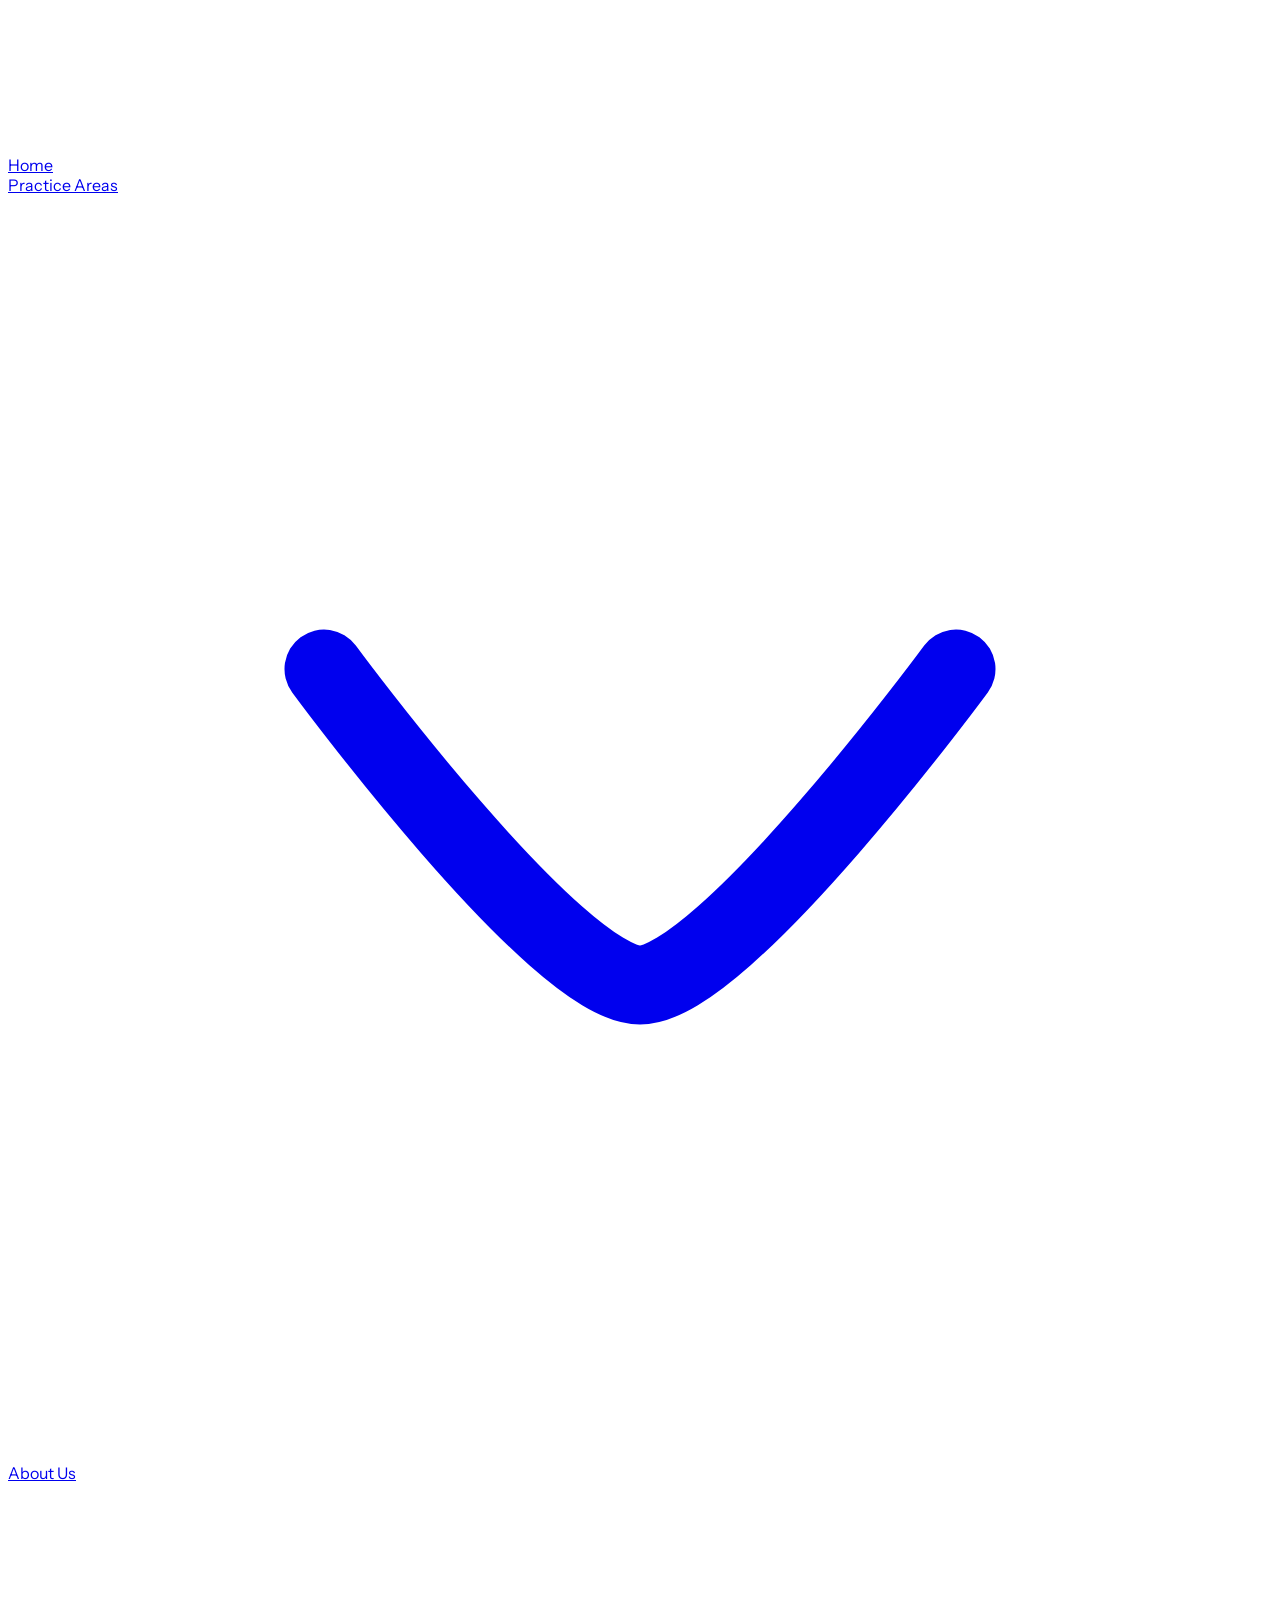
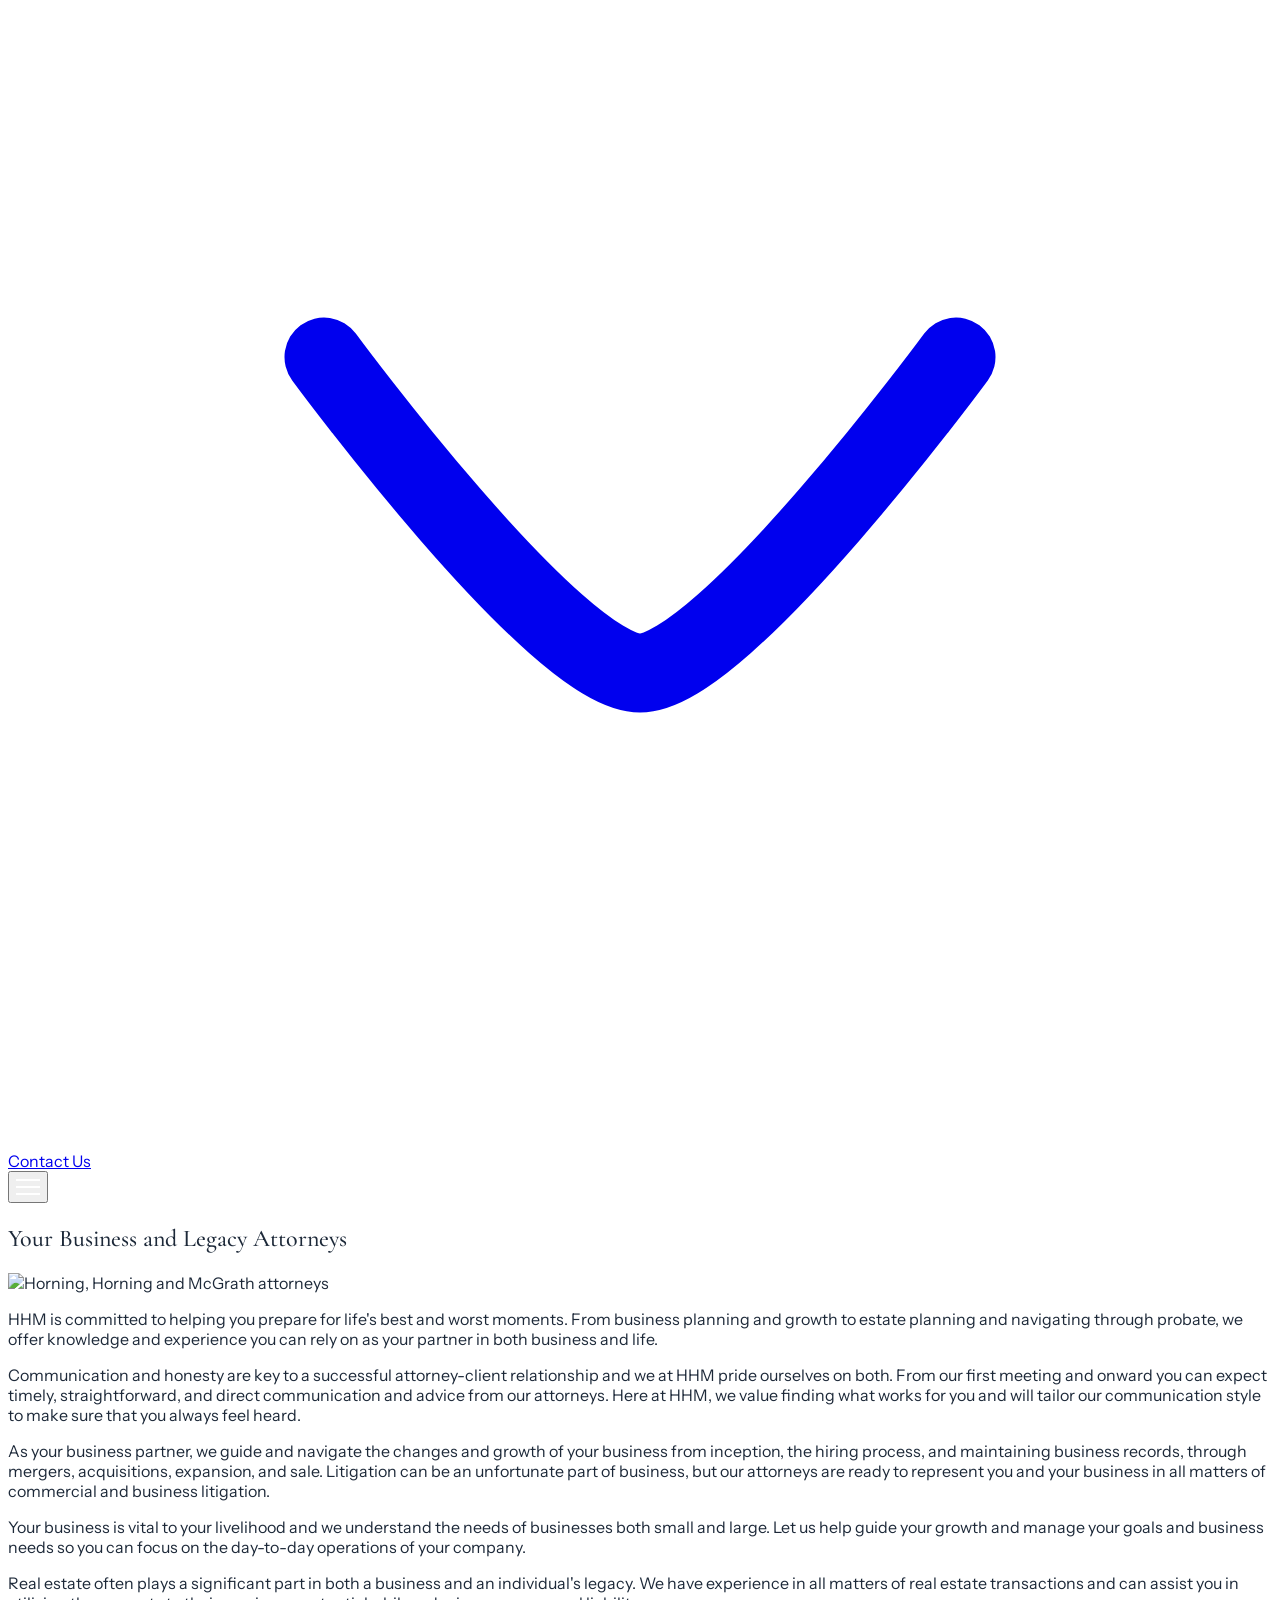
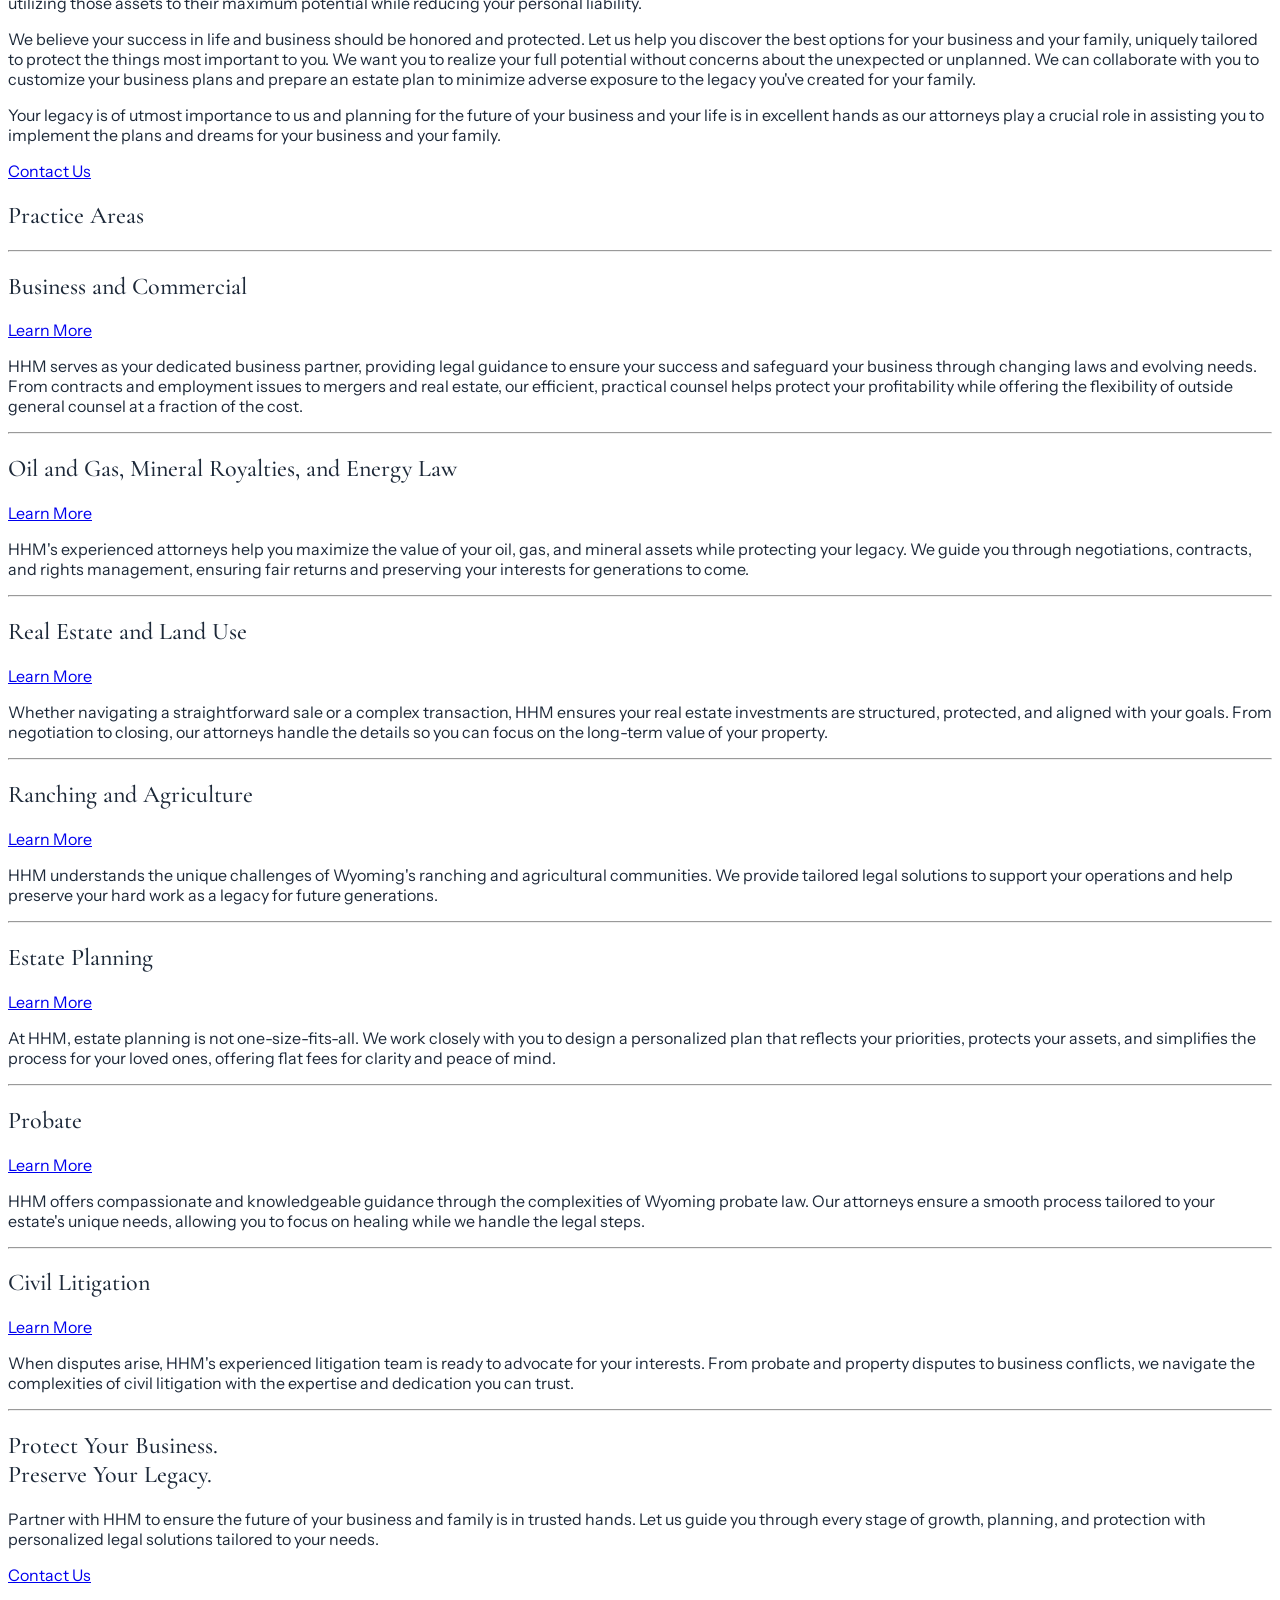
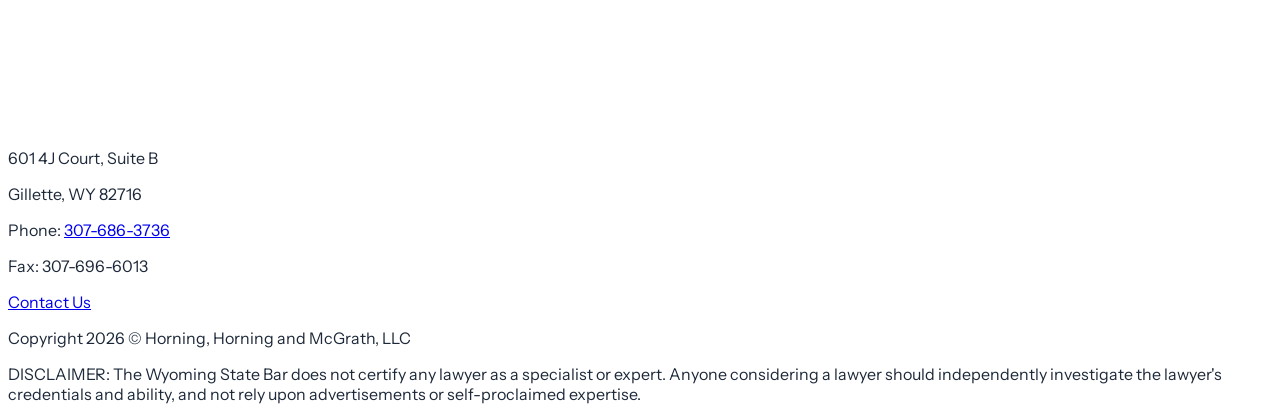
==== index.html @ ecb8a87a "Fix home hero image so full photo is visible, not cropped/zoomed Co-Authored-By: Claude Opus 4.6 (1M" ====
<!DOCTYPE html>
<html lang="en-US">
<head>
  <meta charset="UTF-8">
  <meta name="viewport" content="width=device-width, initial-scale=1">
  <title>Horning Horning and McGrath - Horning, Horning and McGrath, LLC</title>
  <meta name="description" content="Your business and legacy attorneys in Gillette, Wyoming. Business formation, estate planning, real estate, oil and gas law, probate, and civil litigation.">
  <link rel="icon" href="https://devtools.prairiegiraffe.com/api/files/sites/proj_r99yrv9s/1773341263119/assets/mmntlnxc7ll2f0.svg" sizes="32x32">
  <link rel="preconnect" href="https://fonts.googleapis.com">
  <link rel="preconnect" href="https://fonts.gstatic.com" crossorigin>
  <link rel="stylesheet" href="https://fonts.googleapis.com/css2?family=Cormorant+Garamond:wght@400;500;600;700&display=swap">
  <link rel="stylesheet" href="https://fonts.googleapis.com/css2?family=Instrument+Sans:wght@400;500;600;700&display=swap">
  <script src="https://cdn.tailwindcss.com"></script>
  <script>
    tailwind.config = {
      theme: {
        extend: {
          colors: {
            primary: '#f7f7f7',
            secondary: '#fc5778',
            accent: '#ec400d',
            dark: '#424242',
            'dark-deep': '#333333',
            'dark-medium': '#616161',
            muted: '#777f88',
            border: '#c7cace',
            'bg-light': '#f7f7f7',
            'text-dark': '#1d2939',
          },
          fontFamily: {
            heading: ['"Cormorant Garamond"', 'serif'],
            body: ['"Instrument Sans"', 'sans-serif'],
          },
        },
      },
    }
  </script>
  <style>
    body { font-family: 'Instrument Sans', sans-serif; color: #1d2939; }
    h1, h2, h3, h4, h5, h6 { font-family: 'Cormorant Garamond', serif; font-weight: 500; }
    .nav-dropdown:hover .nav-dropdown-menu { display: block; }
    .nav-dropdown-menu { display: none; }
    .mobile-menu { display: none; }
    .mobile-menu.open { display: flex; }
    .hamburger span { display: block; width: 24px; height: 2px; background: #fff; margin: 5px 0; transition: 0.3s; }
    .mobile-submenu { display: none; padding-left: 1rem; }
    .mobile-submenu.open { display: flex; flex-direction: column; }
    .mobile-toggle-btn { background: none; border: none; color: white; padding: 0 0.5rem; cursor: pointer; font-size: 1.25rem; }
  </style>
</head>

<body>
  <!-- Header -->
  <header data-devtools-partial="header" class="bg-[#404040]">
    <div class="px-6 lg:px-10 py-4 flex items-center justify-between">
      <a href="/" class="shrink-0">
        <img src="/logo-white-on-black.webp" alt="Horning, Horning and McGrath, LLC logo" class="w-[200px] h-auto" loading="eager" data-content="header-logo">
      </a>
      <nav class="hidden lg:flex items-center gap-1 text-base font-normal">
        <a href="/" class="px-3 py-2 text-white hover:text-accent transition-colors">Home</a>
        <div class="nav-dropdown relative">
          <a href="/practice-areas.html" class="px-3 py-2 text-white hover:text-accent transition-colors inline-flex items-center gap-1">
            Practice Areas
            <svg class="w-4 h-4" viewBox="0 0 24 24" fill="none" stroke="currentColor" stroke-width="1.5" stroke-linecap="round" stroke-linejoin="round"><path d="M18 9C18 9 13.5811 15 12 15C10.4188 15 6 9 6 9"/></svg>
          </a>
          <div class="nav-dropdown-menu absolute top-full left-0 bg-[#404040] border border-white/10 rounded-lg py-2 min-w-[280px] z-50 shadow-xl">
            <a href="/practice-areas.html#business-and-commercial" class="block px-4 py-2 text-sm text-white/80 hover:text-white hover:bg-white/5">Business and Commercial</a>
            <a href="/practice-areas.html#oil-gas-energy" class="block px-4 py-2 text-sm text-white/80 hover:text-white hover:bg-white/5">Oil and Gas, Mineral Royalties, and Energy Law</a>
            <a href="/practice-areas.html#real-estate" class="block px-4 py-2 text-sm text-white/80 hover:text-white hover:bg-white/5">Real Estate and Land Use</a>
            <a href="/practice-areas.html#ranching-agriculture" class="block px-4 py-2 text-sm text-white/80 hover:text-white hover:bg-white/5">Ranching and Agriculture</a>
            <a href="/practice-areas.html#estate-planning" class="block px-4 py-2 text-sm text-white/80 hover:text-white hover:bg-white/5">Estate Planning</a>
            <a href="/practice-areas.html#probate" class="block px-4 py-2 text-sm text-white/80 hover:text-white hover:bg-white/5">Probate</a>
            <a href="/practice-areas.html#civil-litigation" class="block px-4 py-2 text-sm text-white/80 hover:text-white hover:bg-white/5">Civil Litigation</a>
          </div>
        </div>
        <div class="nav-dropdown relative">
          <a href="/about-us.html" class="px-3 py-2 text-white hover:text-accent transition-colors inline-flex items-center gap-1">
            About Us
            <svg class="w-4 h-4" viewBox="0 0 24 24" fill="none" stroke="currentColor" stroke-width="1.5" stroke-linecap="round" stroke-linejoin="round"><path d="M18 9C18 9 13.5811 15 12 15C10.4188 15 6 9 6 9"/></svg>
          </a>
          <div class="nav-dropdown-menu absolute top-full left-0 bg-[#404040] border border-white/10 rounded-lg py-2 min-w-[200px] z-50 shadow-xl">
            <a href="/j-david-horning.html" class="block px-4 py-2 text-sm text-white/80 hover:text-white hover:bg-white/5">J. David Horning</a>
            <a href="/ryan-mcgrath.html" class="block px-4 py-2 text-sm text-white/80 hover:text-white hover:bg-white/5">Ryan McGrath</a>
            <a href="/sarah-weerstra.html" class="block px-4 py-2 text-sm text-white/80 hover:text-white hover:bg-white/5">Sarah Weerstra</a>
            <a href="/richard-horning.html" class="block px-4 py-2 text-sm text-white/80 hover:text-white hover:bg-white/5">Richard Horning</a>
            <a href="/cassie-lewis.html" class="block px-4 py-2 text-sm text-white/80 hover:text-white hover:bg-white/5">Cassie Lewis</a>
            <a href="/savannah-kramer.html" class="block px-4 py-2 text-sm text-white/80 hover:text-white hover:bg-white/5">Savannah Kramer</a>
            <a href="/karena-kase.html" class="block px-4 py-2 text-sm text-white/80 hover:text-white hover:bg-white/5">Karena Kase</a>
          </div>
        </div>
        <a href="/contact-us.html" class="px-3 py-2 text-white hover:text-accent transition-colors">Contact Us</a>
      </nav>
      <button class="lg:hidden hamburger" aria-label="Open mobile menu" aria-expanded="false" onclick="document.getElementById('mobile-menu').classList.toggle('open'); this.setAttribute('aria-expanded', this.getAttribute('aria-expanded') === 'false' ? 'true' : 'false');">
        <span></span><span></span><span></span>
      </button>
    </div>
    <nav id="mobile-menu" class="mobile-menu flex-col bg-[#404040] border-t border-white/10 px-6 pb-6 lg:hidden">
      <a href="/" class="py-3 text-white border-b border-white/10">Home</a>
      <div class="border-b border-white/10">
        <div class="flex items-center justify-between">
          <a href="/practice-areas.html" class="py-3 text-white">Practice Areas</a>
          <button class="mobile-toggle-btn" onclick="this.parentElement.nextElementSibling.classList.toggle('open')" aria-label="Toggle Practice Areas submenu">+</button>
        </div>
        <div class="mobile-submenu pb-2">
          <a href="/practice-areas.html#business-and-commercial" class="py-2 text-white/70 text-sm block">Business and Commercial</a>
          <a href="/practice-areas.html#oil-gas-energy" class="py-2 text-white/70 text-sm block">Oil and Gas, Mineral Royalties, and Energy Law</a>
          <a href="/practice-areas.html#real-estate" class="py-2 text-white/70 text-sm block">Real Estate and Land Use</a>
          <a href="/practice-areas.html#ranching-agriculture" class="py-2 text-white/70 text-sm block">Ranching and Agriculture</a>
          <a href="/practice-areas.html#estate-planning" class="py-2 text-white/70 text-sm block">Estate Planning</a>
          <a href="/practice-areas.html#probate" class="py-2 text-white/70 text-sm block">Probate</a>
          <a href="/practice-areas.html#civil-litigation" class="py-2 text-white/70 text-sm block">Civil Litigation</a>
        </div>
      </div>
      <div class="border-b border-white/10">
        <div class="flex items-center justify-between">
          <a href="/about-us.html" class="py-3 text-white">About Us</a>
          <button class="mobile-toggle-btn" onclick="this.parentElement.nextElementSibling.classList.toggle('open')" aria-label="Toggle About Us submenu">+</button>
        </div>
        <div class="mobile-submenu pb-2">
          <a href="/j-david-horning.html" class="py-2 text-white/70 text-sm block">J. David Horning</a>
          <a href="/ryan-mcgrath.html" class="py-2 text-white/70 text-sm block">Ryan McGrath</a>
          <a href="/sarah-weerstra.html" class="py-2 text-white/70 text-sm block">Sarah Weerstra</a>
          <a href="/richard-horning.html" class="py-2 text-white/70 text-sm block">Richard Horning</a>
          <a href="/cassie-lewis.html" class="py-2 text-white/70 text-sm block">Cassie Lewis</a>
          <a href="/savannah-kramer.html" class="py-2 text-white/70 text-sm block">Savannah Kramer</a>
          <a href="/karena-kase.html" class="py-2 text-white/70 text-sm block">Karena Kase</a>
        </div>
      </div>
      <a href="/contact-us.html" class="py-3 text-white">Contact Us</a>
    </nav>
  </header>

  <main>
    <!-- Hero Section: split layout with dark text left, photo right -->
    <section data-block-id="index:hero" class="grid lg:grid-cols-2">
      <div class="bg-dark text-white flex items-center px-10 lg:px-16 py-32 lg:py-44">
        <h1 data-content="hero-title" class="font-heading text-7xl md:text-8xl lg:text-9xl font-medium leading-[1.05]">Your Business and Legacy Attorneys</h1>
      </div>
      <div class="bg-dark min-h-[300px] lg:min-h-[500px] flex items-center" data-content="hero-image">
        <img src="https://devtools.prairiegiraffe.com/api/files/sites/proj_r99yrv9s/1773341263119/assets/mmntloa1wlmzsr.webp" alt="Horning, Horning and McGrath attorneys" class="w-full h-auto">
      </div>
    </section>

    <!-- About / Intro Section -->
    <section data-block-id="index:intro" class="py-20 md:py-28">
      <div class="px-6 lg:px-10">
        <div class="max-w-4xl">
          <div class="border-l border-dark pl-8 space-y-5 text-base md:text-lg leading-relaxed text-text-dark font-light" data-content="intro-text">
            <p>HHM is committed to helping you prepare for life's best and worst moments. From business planning and growth to estate planning and navigating through probate, we offer knowledge and experience you can rely on as your partner in both business and life.</p>
            <p>Communication and honesty are key to a successful attorney-client relationship and we at HHM pride ourselves on both. From our first meeting and onward you can expect timely, straightforward, and direct communication and advice from our attorneys. Here at HHM, we value finding what works for you and will tailor our communication style to make sure that you always feel heard.</p>
            <p>As your business partner, we guide and navigate the changes and growth of your business from inception, the hiring process, and maintaining business records, through mergers, acquisitions, expansion, and sale. Litigation can be an unfortunate part of business, but our attorneys are ready to represent you and your business in all matters of commercial and business litigation.</p>
            <p>Your business is vital to your livelihood and we understand the needs of businesses both small and large. Let us help guide your growth and manage your goals and business needs so you can focus on the day-to-day operations of your company.</p>
            <p>Real estate often plays a significant part in both a business and an individual's legacy. We have experience in all matters of real estate transactions and can assist you in utilizing those assets to their maximum potential while reducing your personal liability.</p>
            <p>We believe your success in life and business should be honored and protected. Let us help you discover the best options for your business and your family, uniquely tailored to protect the things most important to you. We want you to realize your full potential without concerns about the unexpected or unplanned. We can collaborate with you to customize your business plans and prepare an estate plan to minimize adverse exposure to the legacy you've created for your family.</p>
            <p>Your legacy is of utmost importance to us and planning for the future of your business and your life is in excellent hands as our attorneys play a crucial role in assisting you to implement the plans and dreams for your business and your family.</p>
          </div>
          <a href="/contact-us.html" class="mt-8 inline-block bg-accent text-white px-8 py-3 rounded-[4px] font-medium hover:bg-accent/90 transition-colors">Contact Us</a>
        </div>
      </div>
    </section>

    <!-- Practice Areas Section -->
    <section data-block-id="index:practice-areas" class="bg-dark text-white py-20 md:py-28">
      <div class="px-6 lg:px-10">
        <h2 data-content="practice-areas-title" class="font-heading text-5xl md:text-6xl lg:text-7xl font-medium mb-6">Practice Areas</h2>
        <hr class="border-white/20 mb-12">

        <div class="grid md:grid-cols-2 gap-8 md:gap-16 py-8 mb-16">
          <div class="flex flex-col justify-between">
            <h2 class="font-heading text-2xl md:text-3xl font-medium mb-4">Business and Commercial</h2>
            <a href="/practice-areas.html#business-and-commercial" class="inline-block border border-white text-white px-6 py-2 rounded-[4px] text-sm font-medium hover:bg-white hover:text-dark transition-colors w-fit">Learn More</a>
          </div>
          <p class="text-white/80 leading-relaxed">HHM serves as your dedicated business partner, providing legal guidance to ensure your success and safeguard your business through changing laws and evolving needs. From contracts and employment issues to mergers and real estate, our efficient, practical counsel helps protect your profitability while offering the flexibility of outside general counsel at a fraction of the cost.</p>
        </div>
        <hr class="border-white/20">

        <div class="grid md:grid-cols-2 gap-8 md:gap-16 py-8 mb-16">
          <div class="flex flex-col justify-between">
            <h2 class="font-heading text-2xl md:text-3xl font-medium mb-4">Oil and Gas, Mineral Royalties, and Energy Law</h2>
            <a href="/practice-areas.html#oil-gas-energy" class="inline-block border border-white text-white px-6 py-2 rounded-[4px] text-sm font-medium hover:bg-white hover:text-dark transition-colors w-fit">Learn More</a>
          </div>
          <p class="text-white/80 leading-relaxed">HHM's experienced attorneys help you maximize the value of your oil, gas, and mineral assets while protecting your legacy. We guide you through negotiations, contracts, and rights management, ensuring fair returns and preserving your interests for generations to come.</p>
        </div>
        <hr class="border-white/20">

        <div class="grid md:grid-cols-2 gap-8 md:gap-16 py-8 mb-16">
          <div class="flex flex-col justify-between">
            <h2 class="font-heading text-2xl md:text-3xl font-medium mb-4">Real Estate and Land Use</h2>
            <a href="/practice-areas.html#real-estate" class="inline-block border border-white text-white px-6 py-2 rounded-[4px] text-sm font-medium hover:bg-white hover:text-dark transition-colors w-fit">Learn More</a>
          </div>
          <p class="text-white/80 leading-relaxed">Whether navigating a straightforward sale or a complex transaction, HHM ensures your real estate investments are structured, protected, and aligned with your goals. From negotiation to closing, our attorneys handle the details so you can focus on the long-term value of your property.</p>
        </div>
        <hr class="border-white/20">

        <div class="grid md:grid-cols-2 gap-8 md:gap-16 py-8 mb-16">
          <div class="flex flex-col justify-between">
            <h2 class="font-heading text-2xl md:text-3xl font-medium mb-4">Ranching and Agriculture</h2>
            <a href="/practice-areas.html#ranching-agriculture" class="inline-block border border-white text-white px-6 py-2 rounded-[4px] text-sm font-medium hover:bg-white hover:text-dark transition-colors w-fit">Learn More</a>
          </div>
          <p class="text-white/80 leading-relaxed">HHM understands the unique challenges of Wyoming's ranching and agricultural communities. We provide tailored legal solutions to support your operations and help preserve your hard work as a legacy for future generations.</p>
        </div>
        <hr class="border-white/20">

        <div class="grid md:grid-cols-2 gap-8 md:gap-16 py-8 mb-16">
          <div class="flex flex-col justify-between">
            <h2 class="font-heading text-2xl md:text-3xl font-medium mb-4">Estate Planning</h2>
            <a href="/practice-areas.html#estate-planning" class="inline-block border border-white text-white px-6 py-2 rounded-[4px] text-sm font-medium hover:bg-white hover:text-dark transition-colors w-fit">Learn More</a>
          </div>
          <p class="text-white/80 leading-relaxed">At HHM, estate planning is not one-size-fits-all. We work closely with you to design a personalized plan that reflects your priorities, protects your assets, and simplifies the process for your loved ones, offering flat fees for clarity and peace of mind.</p>
        </div>
        <hr class="border-white/20">

        <div class="grid md:grid-cols-2 gap-8 md:gap-16 py-8 mb-16">
          <div class="flex flex-col justify-between">
            <h2 class="font-heading text-2xl md:text-3xl font-medium mb-4">Probate</h2>
            <a href="/practice-areas.html#probate" class="inline-block border border-white text-white px-6 py-2 rounded-[4px] text-sm font-medium hover:bg-white hover:text-dark transition-colors w-fit">Learn More</a>
          </div>
          <p class="text-white/80 leading-relaxed">HHM offers compassionate and knowledgeable guidance through the complexities of Wyoming probate law. Our attorneys ensure a smooth process tailored to your estate's unique needs, allowing you to focus on healing while we handle the legal steps.</p>
        </div>
        <hr class="border-white/20">

        <div class="grid md:grid-cols-2 gap-8 md:gap-16 py-8">
          <div class="flex flex-col justify-between">
            <h2 class="font-heading text-2xl md:text-3xl font-medium mb-4">Civil Litigation</h2>
            <a href="/practice-areas.html#civil-litigation" class="inline-block border border-white text-white px-6 py-2 rounded-[4px] text-sm font-medium hover:bg-white hover:text-dark transition-colors w-fit">Learn More</a>
          </div>
          <p class="text-white/80 leading-relaxed">When disputes arise, HHM's experienced litigation team is ready to advocate for your interests. From probate and property disputes to business conflicts, we navigate the complexities of civil litigation with the expertise and dedication you can trust.</p>
        </div>
        <hr class="border-white/20">
      </div>
    </section>

    <!-- CTA Section -->
    <section data-block-id="index:cta" class="py-20 md:py-28">
      <div class="px-6 lg:px-10 max-w-3xl">
        <h2 data-content="cta-title" class="font-heading text-4xl md:text-5xl lg:text-6xl font-medium mb-6">Protect Your Business.<br>Preserve Your Legacy.</h2>
        <p data-content="cta-text" class="text-muted text-base mb-8">Partner with HHM to ensure the future of your business and family is in trusted hands. Let us guide you through every stage of growth, planning, and protection with personalized legal solutions tailored to your needs.</p>
        <a href="/contact-us.html" class="inline-block bg-accent text-white px-8 py-3 rounded-[4px] font-medium hover:bg-accent/90 transition-colors">Contact Us</a>
      </div>
    </section>
  </main>

  <!-- Footer -->
  <footer data-devtools-partial="footer">
    <div class="bg-dark-medium text-white">
      <div class="px-6 lg:px-10 py-12">
        <div class="flex flex-col gap-8">
          <div>
            <a href="/" class="inline-block">
              <img src="/logo-white-on-black.webp" alt="Horning, Horning and McGrath, LLC" class="w-[200px] h-auto" loading="lazy">
            </a>
          </div>
          <div class="flex flex-col md:flex-row justify-between items-start gap-8">
            <div class="flex flex-col sm:flex-row gap-8 sm:gap-16 text-white/80 text-sm">
              <div class="space-y-1">
                <p>601 4J Court, Suite B</p>
                <p>Gillette, WY 82716</p>
              </div>
              <div class="space-y-1">
                <p>Phone: <a href="tel:3076863736" class="hover:text-white">307-686-3736</a></p>
                <p>Fax: 307-696-6013</p>
              </div>
            </div>
            <a href="/contact-us.html" class="inline-block border border-white text-white px-6 py-2 rounded-[4px] text-sm font-medium hover:bg-white hover:text-dark transition-colors">Contact Us</a>
          </div>
        </div>
      </div>
    </div>
    <div class="bg-dark text-white">
      <div class="px-6 lg:px-10 py-6">
        <p class="text-sm text-white/60 mb-4">Copyright 2026 &copy; Horning, Horning and McGrath, LLC</p>
        <p class="text-xs text-white/40">DISCLAIMER: The Wyoming State Bar does not certify any lawyer as a specialist or expert. Anyone considering a lawyer should independently investigate the lawyer's credentials and ability, and not rely upon advertisements or self-proclaimed expertise.</p>
      </div>
    </div>
  </footer>
</body>
</html>
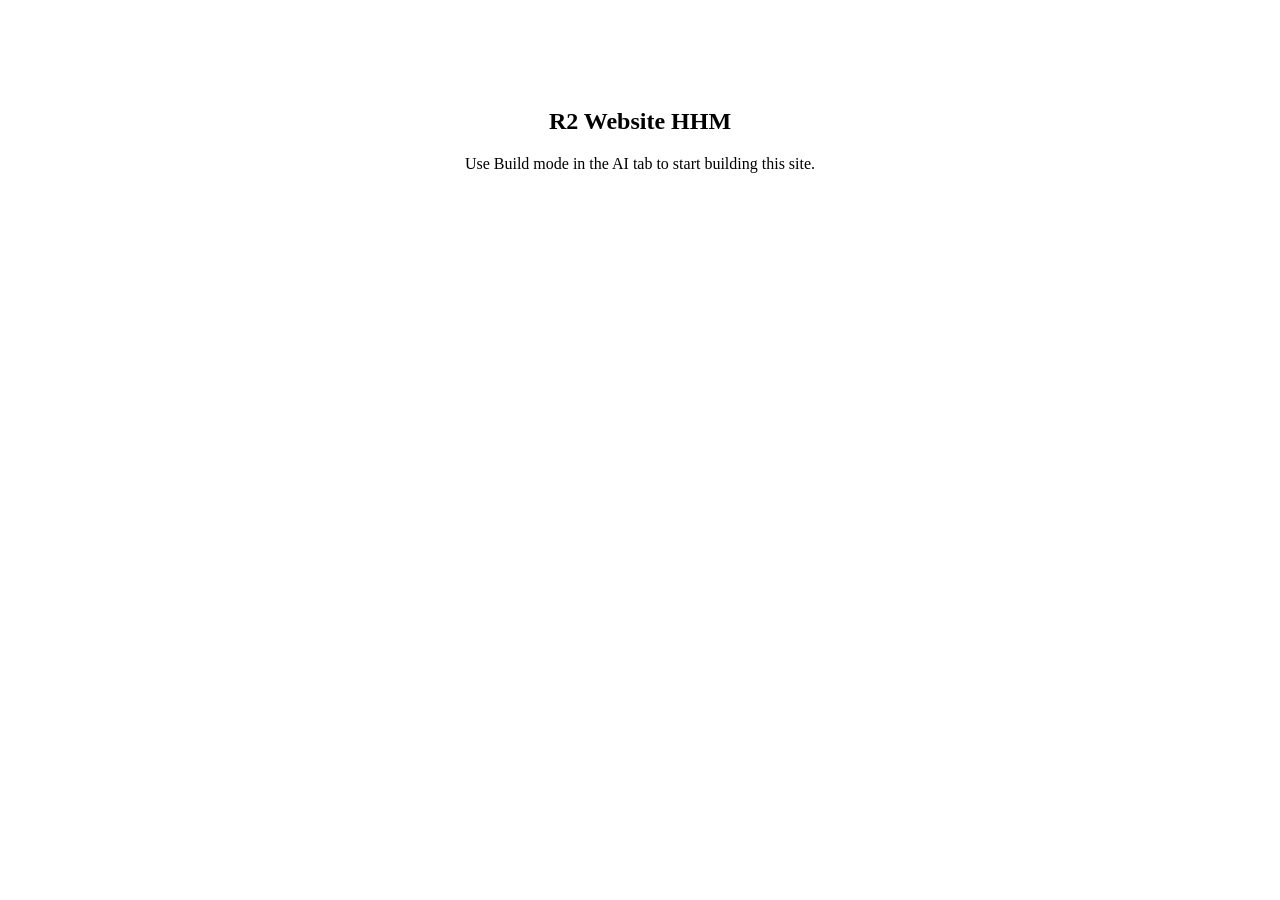
==== commit 8790b6f6: "Update index.html via platform editor" ====
--- a/index.html
+++ b/index.html
@@ -1,277 +1,98 @@
 <!DOCTYPE html>
-<html lang="en-US">
-<head>
-  <meta charset="UTF-8">
+<html lang="en" style="cursor: crosshair;"><head>
+  <meta charset="utf-8">
   <meta name="viewport" content="width=device-width, initial-scale=1">
-  <title>Horning Horning and McGrath - Horning, Horning and McGrath, LLC</title>
-  <meta name="description" content="Your business and legacy attorneys in Gillette, Wyoming. Business formation, estate planning, real estate, oil and gas law, probate, and civil litigation.">
-  <link rel="icon" href="https://devtools.prairiegiraffe.com/api/files/sites/proj_r99yrv9s/1773341263119/assets/mmntlnxc7ll2f0.svg" sizes="32x32">
-  <link rel="preconnect" href="https://fonts.googleapis.com">
-  <link rel="preconnect" href="https://fonts.gstatic.com" crossorigin>
-  <link rel="stylesheet" href="https://fonts.googleapis.com/css2?family=Cormorant+Garamond:wght@400;500;600;700&display=swap">
-  <link rel="stylesheet" href="https://fonts.googleapis.com/css2?family=Instrument+Sans:wght@400;500;600;700&display=swap">
-  <script src="https://cdn.tailwindcss.com"></script>
-  <script>
-    tailwind.config = {
-      theme: {
-        extend: {
-          colors: {
-            primary: '#f7f7f7',
-            secondary: '#fc5778',
-            accent: '#ec400d',
-            dark: '#424242',
-            'dark-deep': '#333333',
-            'dark-medium': '#616161',
-            muted: '#777f88',
-            border: '#c7cace',
-            'bg-light': '#f7f7f7',
-            'text-dark': '#1d2939',
-          },
-          fontFamily: {
-            heading: ['"Cormorant Garamond"', 'serif'],
-            body: ['"Instrument Sans"', 'sans-serif'],
-          },
-        },
-      },
+  <title id="dt-2nhaz7v3">R2 Website HHM</title>
+  <link rel="stylesheet" href="/api/projects/proj_r99yrv9s/sites/76/serve/css/styles.css">
+<link rel="canonical" href="/api/projects/proj_r99yrv9s/sites/76/serve/">
+
+
+
+<style id="fusion-selection-styles">
+  .fusion-element-highlight {
+    outline: 2px solid rgb(26, 115, 235) !important;
+    outline-style: solid !important;
+  }
+
+  .fusion-element-selected {
+    outline: 4px solid rgb(26, 115, 235) !important;
+    outline-style: solid !important;
+    outline-offset: 0px !important;
+  }
+  
+  .fusion-selection-overlay {
+    position: fixed !important;
+    top: 0 !important;
+    left: 0 !important;
+    right: 0 !important;
+    bottom: 0 !important;
+    background: rgba(0, 0, 0, 0.05) !important;
+    z-index: 2147483647 !important;
+    cursor: crosshair !important;
+    pointer-events: none !important;
+  }
+  
+  .fusion-selection-tooltip {
+    position: fixed !important;
+    background: #1f2937 !important;
+    color: white !important;
+    padding: 8px 12px !important;
+    border-radius: 6px !important;
+    font-family: -apple-system, BlinkMacSystemFont, 'Segoe UI', sans-serif !important;
+    font-size: 13px !important;
+    font-weight: 500 !important;
+    z-index: 2147483648 !important;
+    pointer-events: none !important;
+    transform: translate(-50%, -100%) translateY(-10px) !important;
+    white-space: nowrap !important;
+    box-shadow: 0 4px 12px rgba(0, 0, 0, 0.3) !important;
+  }
+  
+  .fusion-selection-tooltip::after {
+    content: '' !important;
+    position: absolute !important;
+    top: 100% !important;
+    left: 50% !important;
+    transform: translateX(-50%) !important;
+    border: 5px solid transparent !important;
+    border-top-color: #1f2937 !important;
+  }
+  
+  
+  @keyframes fusion-fade-in {
+    from { opacity: 0; }
+    to { opacity: 1; }
+  }
+  
+  @keyframes fusion-label-bounce {
+    0% { 
+      opacity: 0;
+      transform: translateY(-10px) scale(0.9);
     }
-  </script>
-  <style>
-    body { font-family: 'Instrument Sans', sans-serif; color: #1d2939; }
-    h1, h2, h3, h4, h5, h6 { font-family: 'Cormorant Garamond', serif; font-weight: 500; }
-    .nav-dropdown:hover .nav-dropdown-menu { display: block; }
-    .nav-dropdown-menu { display: none; }
-    .mobile-menu { display: none; }
-    .mobile-menu.open { display: flex; }
-    .hamburger span { display: block; width: 24px; height: 2px; background: #fff; margin: 5px 0; transition: 0.3s; }
-    .mobile-submenu { display: none; padding-left: 1rem; }
-    .mobile-submenu.open { display: flex; flex-direction: column; }
-    .mobile-toggle-btn { background: none; border: none; color: white; padding: 0 0.5rem; cursor: pointer; font-size: 1.25rem; }
-  </style>
-</head>
+    50% {
+      opacity: 1;
+      transform: translateY(0) scale(1.05);
+    }
+    100% { 
+      opacity: 1;
+      transform: translateY(0) scale(1);
+    }
+  }
+</style></head>
+<body data-grammarly-disable="true" data-new-gr-c-s-check-loaded="14.1320.0" data-gr-ext-installed="" id="dt-xu6ii1t9">
+<main id="dt-oipf3u7b">
+  <section id="hero" style="padding: 80px 24px; max-width: 1200px; margin: 0 auto; text-align: center;">
+    <h1 data-content="hero-title" id="dt-02tsapxc">R2 Website HHM</h1>
+    <p data-content="hero-subtitle" id="dt-6ad07pg1">Use Build mode in the AI tab to start building this site.</p>
+  </section>
+</main>
 
-<body>
-  <!-- Header -->
-  <header data-devtools-partial="header" class="bg-[#404040]">
-    <div class="px-6 lg:px-10 py-4 flex items-center justify-between">
-      <a href="/" class="shrink-0">
-        <img src="/logo-white-on-black.webp" alt="Horning, Horning and McGrath, LLC logo" class="w-[200px] h-auto" loading="eager" data-content="header-logo">
-      </a>
-      <nav class="hidden lg:flex items-center gap-1 text-base font-normal">
-        <a href="/" class="px-3 py-2 text-white hover:text-accent transition-colors">Home</a>
-        <div class="nav-dropdown relative">
-          <a href="/practice-areas.html" class="px-3 py-2 text-white hover:text-accent transition-colors inline-flex items-center gap-1">
-            Practice Areas
-            <svg class="w-4 h-4" viewBox="0 0 24 24" fill="none" stroke="currentColor" stroke-width="1.5" stroke-linecap="round" stroke-linejoin="round"><path d="M18 9C18 9 13.5811 15 12 15C10.4188 15 6 9 6 9"/></svg>
-          </a>
-          <div class="nav-dropdown-menu absolute top-full left-0 bg-[#404040] border border-white/10 rounded-lg py-2 min-w-[280px] z-50 shadow-xl">
-            <a href="/practice-areas.html#business-and-commercial" class="block px-4 py-2 text-sm text-white/80 hover:text-white hover:bg-white/5">Business and Commercial</a>
-            <a href="/practice-areas.html#oil-gas-energy" class="block px-4 py-2 text-sm text-white/80 hover:text-white hover:bg-white/5">Oil and Gas, Mineral Royalties, and Energy Law</a>
-            <a href="/practice-areas.html#real-estate" class="block px-4 py-2 text-sm text-white/80 hover:text-white hover:bg-white/5">Real Estate and Land Use</a>
-            <a href="/practice-areas.html#ranching-agriculture" class="block px-4 py-2 text-sm text-white/80 hover:text-white hover:bg-white/5">Ranching and Agriculture</a>
-            <a href="/practice-areas.html#estate-planning" class="block px-4 py-2 text-sm text-white/80 hover:text-white hover:bg-white/5">Estate Planning</a>
-            <a href="/practice-areas.html#probate" class="block px-4 py-2 text-sm text-white/80 hover:text-white hover:bg-white/5">Probate</a>
-            <a href="/practice-areas.html#civil-litigation" class="block px-4 py-2 text-sm text-white/80 hover:text-white hover:bg-white/5">Civil Litigation</a>
-          </div>
-        </div>
-        <div class="nav-dropdown relative">
-          <a href="/about-us.html" class="px-3 py-2 text-white hover:text-accent transition-colors inline-flex items-center gap-1">
-            About Us
-            <svg class="w-4 h-4" viewBox="0 0 24 24" fill="none" stroke="currentColor" stroke-width="1.5" stroke-linecap="round" stroke-linejoin="round"><path d="M18 9C18 9 13.5811 15 12 15C10.4188 15 6 9 6 9"/></svg>
-          </a>
-          <div class="nav-dropdown-menu absolute top-full left-0 bg-[#404040] border border-white/10 rounded-lg py-2 min-w-[200px] z-50 shadow-xl">
-            <a href="/j-david-horning.html" class="block px-4 py-2 text-sm text-white/80 hover:text-white hover:bg-white/5">J. David Horning</a>
-            <a href="/ryan-mcgrath.html" class="block px-4 py-2 text-sm text-white/80 hover:text-white hover:bg-white/5">Ryan McGrath</a>
-            <a href="/sarah-weerstra.html" class="block px-4 py-2 text-sm text-white/80 hover:text-white hover:bg-white/5">Sarah Weerstra</a>
-            <a href="/richard-horning.html" class="block px-4 py-2 text-sm text-white/80 hover:text-white hover:bg-white/5">Richard Horning</a>
-            <a href="/cassie-lewis.html" class="block px-4 py-2 text-sm text-white/80 hover:text-white hover:bg-white/5">Cassie Lewis</a>
-            <a href="/savannah-kramer.html" class="block px-4 py-2 text-sm text-white/80 hover:text-white hover:bg-white/5">Savannah Kramer</a>
-            <a href="/karena-kase.html" class="block px-4 py-2 text-sm text-white/80 hover:text-white hover:bg-white/5">Karena Kase</a>
-          </div>
-        </div>
-        <a href="/contact-us.html" class="px-3 py-2 text-white hover:text-accent transition-colors">Contact Us</a>
-      </nav>
-      <button class="lg:hidden hamburger" aria-label="Open mobile menu" aria-expanded="false" onclick="document.getElementById('mobile-menu').classList.toggle('open'); this.setAttribute('aria-expanded', this.getAttribute('aria-expanded') === 'false' ? 'true' : 'false');">
-        <span></span><span></span><span></span>
-      </button>
-    </div>
-    <nav id="mobile-menu" class="mobile-menu flex-col bg-[#404040] border-t border-white/10 px-6 pb-6 lg:hidden">
-      <a href="/" class="py-3 text-white border-b border-white/10">Home</a>
-      <div class="border-b border-white/10">
-        <div class="flex items-center justify-between">
-          <a href="/practice-areas.html" class="py-3 text-white">Practice Areas</a>
-          <button class="mobile-toggle-btn" onclick="this.parentElement.nextElementSibling.classList.toggle('open')" aria-label="Toggle Practice Areas submenu">+</button>
-        </div>
-        <div class="mobile-submenu pb-2">
-          <a href="/practice-areas.html#business-and-commercial" class="py-2 text-white/70 text-sm block">Business and Commercial</a>
-          <a href="/practice-areas.html#oil-gas-energy" class="py-2 text-white/70 text-sm block">Oil and Gas, Mineral Royalties, and Energy Law</a>
-          <a href="/practice-areas.html#real-estate" class="py-2 text-white/70 text-sm block">Real Estate and Land Use</a>
-          <a href="/practice-areas.html#ranching-agriculture" class="py-2 text-white/70 text-sm block">Ranching and Agriculture</a>
-          <a href="/practice-areas.html#estate-planning" class="py-2 text-white/70 text-sm block">Estate Planning</a>
-          <a href="/practice-areas.html#probate" class="py-2 text-white/70 text-sm block">Probate</a>
-          <a href="/practice-areas.html#civil-litigation" class="py-2 text-white/70 text-sm block">Civil Litigation</a>
-        </div>
-      </div>
-      <div class="border-b border-white/10">
-        <div class="flex items-center justify-between">
-          <a href="/about-us.html" class="py-3 text-white">About Us</a>
-          <button class="mobile-toggle-btn" onclick="this.parentElement.nextElementSibling.classList.toggle('open')" aria-label="Toggle About Us submenu">+</button>
-        </div>
-        <div class="mobile-submenu pb-2">
-          <a href="/j-david-horning.html" class="py-2 text-white/70 text-sm block">J. David Horning</a>
-          <a href="/ryan-mcgrath.html" class="py-2 text-white/70 text-sm block">Ryan McGrath</a>
-          <a href="/sarah-weerstra.html" class="py-2 text-white/70 text-sm block">Sarah Weerstra</a>
-          <a href="/richard-horning.html" class="py-2 text-white/70 text-sm block">Richard Horning</a>
-          <a href="/cassie-lewis.html" class="py-2 text-white/70 text-sm block">Cassie Lewis</a>
-          <a href="/savannah-kramer.html" class="py-2 text-white/70 text-sm block">Savannah Kramer</a>
-          <a href="/karena-kase.html" class="py-2 text-white/70 text-sm block">Karena Kase</a>
-        </div>
-      </div>
-      <a href="/contact-us.html" class="py-3 text-white">Contact Us</a>
-    </nav>
-  </header>
+<script>window.__devtoolsPlatformMode = true;</script>
 
-  <main>
-    <!-- Hero Section: split layout with dark text left, photo right -->
-    <section data-block-id="index:hero" class="grid lg:grid-cols-2">
-      <div class="bg-dark text-white flex items-center px-10 lg:px-16 py-32 lg:py-44">
-        <h1 data-content="hero-title" class="font-heading text-7xl md:text-8xl lg:text-9xl font-medium leading-[1.05]">Your Business and Legacy Attorneys</h1>
-      </div>
-      <div class="bg-dark min-h-[300px] lg:min-h-[500px] flex items-center" data-content="hero-image">
-        <img src="https://devtools.prairiegiraffe.com/api/files/sites/proj_r99yrv9s/1773341263119/assets/mmntloa1wlmzsr.webp" alt="Horning, Horning and McGrath attorneys" class="w-full h-auto">
-      </div>
-    </section>
 
-    <!-- About / Intro Section -->
-    <section data-block-id="index:intro" class="py-20 md:py-28">
-      <div class="px-6 lg:px-10">
-        <div class="max-w-4xl">
-          <div class="border-l border-dark pl-8 space-y-5 text-base md:text-lg leading-relaxed text-text-dark font-light" data-content="intro-text">
-            <p>HHM is committed to helping you prepare for life's best and worst moments. From business planning and growth to estate planning and navigating through probate, we offer knowledge and experience you can rely on as your partner in both business and life.</p>
-            <p>Communication and honesty are key to a successful attorney-client relationship and we at HHM pride ourselves on both. From our first meeting and onward you can expect timely, straightforward, and direct communication and advice from our attorneys. Here at HHM, we value finding what works for you and will tailor our communication style to make sure that you always feel heard.</p>
-            <p>As your business partner, we guide and navigate the changes and growth of your business from inception, the hiring process, and maintaining business records, through mergers, acquisitions, expansion, and sale. Litigation can be an unfortunate part of business, but our attorneys are ready to represent you and your business in all matters of commercial and business litigation.</p>
-            <p>Your business is vital to your livelihood and we understand the needs of businesses both small and large. Let us help guide your growth and manage your goals and business needs so you can focus on the day-to-day operations of your company.</p>
-            <p>Real estate often plays a significant part in both a business and an individual's legacy. We have experience in all matters of real estate transactions and can assist you in utilizing those assets to their maximum potential while reducing your personal liability.</p>
-            <p>We believe your success in life and business should be honored and protected. Let us help you discover the best options for your business and your family, uniquely tailored to protect the things most important to you. We want you to realize your full potential without concerns about the unexpected or unplanned. We can collaborate with you to customize your business plans and prepare an estate plan to minimize adverse exposure to the legacy you've created for your family.</p>
-            <p>Your legacy is of utmost importance to us and planning for the future of your business and your life is in excellent hands as our attorneys play a crucial role in assisting you to implement the plans and dreams for your business and your family.</p>
-          </div>
-          <a href="/contact-us.html" class="mt-8 inline-block bg-accent text-white px-8 py-3 rounded-[4px] font-medium hover:bg-accent/90 transition-colors">Contact Us</a>
-        </div>
-      </div>
-    </section>
+<script>window.__DEVTOOLS_PROJECT="proj_r99yrv9s";window.__DEVTOOLS_API="https://devtools.prairiegiraffe.com";</script>
 
-    <!-- Practice Areas Section -->
-    <section data-block-id="index:practice-areas" class="bg-dark text-white py-20 md:py-28">
-      <div class="px-6 lg:px-10">
-        <h2 data-content="practice-areas-title" class="font-heading text-5xl md:text-6xl lg:text-7xl font-medium mb-6">Practice Areas</h2>
-        <hr class="border-white/20 mb-12">
 
-        <div class="grid md:grid-cols-2 gap-8 md:gap-16 py-8 mb-16">
-          <div class="flex flex-col justify-between">
-            <h2 class="font-heading text-2xl md:text-3xl font-medium mb-4">Business and Commercial</h2>
-            <a href="/practice-areas.html#business-and-commercial" class="inline-block border border-white text-white px-6 py-2 rounded-[4px] text-sm font-medium hover:bg-white hover:text-dark transition-colors w-fit">Learn More</a>
-          </div>
-          <p class="text-white/80 leading-relaxed">HHM serves as your dedicated business partner, providing legal guidance to ensure your success and safeguard your business through changing laws and evolving needs. From contracts and employment issues to mergers and real estate, our efficient, practical counsel helps protect your profitability while offering the flexibility of outside general counsel at a fraction of the cost.</p>
-        </div>
-        <hr class="border-white/20">
 
-        <div class="grid md:grid-cols-2 gap-8 md:gap-16 py-8 mb-16">
-          <div class="flex flex-col justify-between">
-            <h2 class="font-heading text-2xl md:text-3xl font-medium mb-4">Oil and Gas, Mineral Royalties, and Energy Law</h2>
-            <a href="/practice-areas.html#oil-gas-energy" class="inline-block border border-white text-white px-6 py-2 rounded-[4px] text-sm font-medium hover:bg-white hover:text-dark transition-colors w-fit">Learn More</a>
-          </div>
-          <p class="text-white/80 leading-relaxed">HHM's experienced attorneys help you maximize the value of your oil, gas, and mineral assets while protecting your legacy. We guide you through negotiations, contracts, and rights management, ensuring fair returns and preserving your interests for generations to come.</p>
-        </div>
-        <hr class="border-white/20">
 
-        <div class="grid md:grid-cols-2 gap-8 md:gap-16 py-8 mb-16">
-          <div class="flex flex-col justify-between">
-            <h2 class="font-heading text-2xl md:text-3xl font-medium mb-4">Real Estate and Land Use</h2>
-            <a href="/practice-areas.html#real-estate" class="inline-block border border-white text-white px-6 py-2 rounded-[4px] text-sm font-medium hover:bg-white hover:text-dark transition-colors w-fit">Learn More</a>
-          </div>
-          <p class="text-white/80 leading-relaxed">Whether navigating a straightforward sale or a complex transaction, HHM ensures your real estate investments are structured, protected, and aligned with your goals. From negotiation to closing, our attorneys handle the details so you can focus on the long-term value of your property.</p>
-        </div>
-        <hr class="border-white/20">
-
-        <div class="grid md:grid-cols-2 gap-8 md:gap-16 py-8 mb-16">
-          <div class="flex flex-col justify-between">
-            <h2 class="font-heading text-2xl md:text-3xl font-medium mb-4">Ranching and Agriculture</h2>
-            <a href="/practice-areas.html#ranching-agriculture" class="inline-block border border-white text-white px-6 py-2 rounded-[4px] text-sm font-medium hover:bg-white hover:text-dark transition-colors w-fit">Learn More</a>
-          </div>
-          <p class="text-white/80 leading-relaxed">HHM understands the unique challenges of Wyoming's ranching and agricultural communities. We provide tailored legal solutions to support your operations and help preserve your hard work as a legacy for future generations.</p>
-        </div>
-        <hr class="border-white/20">
-
-        <div class="grid md:grid-cols-2 gap-8 md:gap-16 py-8 mb-16">
-          <div class="flex flex-col justify-between">
-            <h2 class="font-heading text-2xl md:text-3xl font-medium mb-4">Estate Planning</h2>
-            <a href="/practice-areas.html#estate-planning" class="inline-block border border-white text-white px-6 py-2 rounded-[4px] text-sm font-medium hover:bg-white hover:text-dark transition-colors w-fit">Learn More</a>
-          </div>
-          <p class="text-white/80 leading-relaxed">At HHM, estate planning is not one-size-fits-all. We work closely with you to design a personalized plan that reflects your priorities, protects your assets, and simplifies the process for your loved ones, offering flat fees for clarity and peace of mind.</p>
-        </div>
-        <hr class="border-white/20">
-
-        <div class="grid md:grid-cols-2 gap-8 md:gap-16 py-8 mb-16">
-          <div class="flex flex-col justify-between">
-            <h2 class="font-heading text-2xl md:text-3xl font-medium mb-4">Probate</h2>
-            <a href="/practice-areas.html#probate" class="inline-block border border-white text-white px-6 py-2 rounded-[4px] text-sm font-medium hover:bg-white hover:text-dark transition-colors w-fit">Learn More</a>
-          </div>
-          <p class="text-white/80 leading-relaxed">HHM offers compassionate and knowledgeable guidance through the complexities of Wyoming probate law. Our attorneys ensure a smooth process tailored to your estate's unique needs, allowing you to focus on healing while we handle the legal steps.</p>
-        </div>
-        <hr class="border-white/20">
-
-        <div class="grid md:grid-cols-2 gap-8 md:gap-16 py-8">
-          <div class="flex flex-col justify-between">
-            <h2 class="font-heading text-2xl md:text-3xl font-medium mb-4">Civil Litigation</h2>
-            <a href="/practice-areas.html#civil-litigation" class="inline-block border border-white text-white px-6 py-2 rounded-[4px] text-sm font-medium hover:bg-white hover:text-dark transition-colors w-fit">Learn More</a>
-          </div>
-          <p class="text-white/80 leading-relaxed">When disputes arise, HHM's experienced litigation team is ready to advocate for your interests. From probate and property disputes to business conflicts, we navigate the complexities of civil litigation with the expertise and dedication you can trust.</p>
-        </div>
-        <hr class="border-white/20">
-      </div>
-    </section>
-
-    <!-- CTA Section -->
-    <section data-block-id="index:cta" class="py-20 md:py-28">
-      <div class="px-6 lg:px-10 max-w-3xl">
-        <h2 data-content="cta-title" class="font-heading text-4xl md:text-5xl lg:text-6xl font-medium mb-6">Protect Your Business.<br>Preserve Your Legacy.</h2>
-        <p data-content="cta-text" class="text-muted text-base mb-8">Partner with HHM to ensure the future of your business and family is in trusted hands. Let us guide you through every stage of growth, planning, and protection with personalized legal solutions tailored to your needs.</p>
-        <a href="/contact-us.html" class="inline-block bg-accent text-white px-8 py-3 rounded-[4px] font-medium hover:bg-accent/90 transition-colors">Contact Us</a>
-      </div>
-    </section>
-  </main>
-
-  <!-- Footer -->
-  <footer data-devtools-partial="footer">
-    <div class="bg-dark-medium text-white">
-      <div class="px-6 lg:px-10 py-12">
-        <div class="flex flex-col gap-8">
-          <div>
-            <a href="/" class="inline-block">
-              <img src="/logo-white-on-black.webp" alt="Horning, Horning and McGrath, LLC" class="w-[200px] h-auto" loading="lazy">
-            </a>
-          </div>
-          <div class="flex flex-col md:flex-row justify-between items-start gap-8">
-            <div class="flex flex-col sm:flex-row gap-8 sm:gap-16 text-white/80 text-sm">
-              <div class="space-y-1">
-                <p>601 4J Court, Suite B</p>
-                <p>Gillette, WY 82716</p>
-              </div>
-              <div class="space-y-1">
-                <p>Phone: <a href="tel:3076863736" class="hover:text-white">307-686-3736</a></p>
-                <p>Fax: 307-696-6013</p>
-              </div>
-            </div>
-            <a href="/contact-us.html" class="inline-block border border-white text-white px-6 py-2 rounded-[4px] text-sm font-medium hover:bg-white hover:text-dark transition-colors">Contact Us</a>
-          </div>
-        </div>
-      </div>
-    </div>
-    <div class="bg-dark text-white">
-      <div class="px-6 lg:px-10 py-6">
-        <p class="text-sm text-white/60 mb-4">Copyright 2026 &copy; Horning, Horning and McGrath, LLC</p>
-        <p class="text-xs text-white/40">DISCLAIMER: The Wyoming State Bar does not certify any lawyer as a specialist or expert. Anyone considering a lawyer should independently investigate the lawyer's credentials and ability, and not rely upon advertisements or self-proclaimed expertise.</p>
-      </div>
-    </div>
-  </footer>
-</body>
-</html>
+</body><div role="status" aria-live="polite" aria-atomic="true" id="dt-5g52iukt" style="position: absolute; width: 1px; height: 1px; margin: -1px; padding: 0px; border: 0px; overflow: hidden; clip: rect(0px, 0px, 0px, 0px); clip-path: inset(50%); white-space: nowrap;"></div><div role="alert" aria-live="assertive" aria-atomic="true" id="dt-uc6jg0hv" style="position: absolute; width: 1px; height: 1px; margin: -1px; padding: 0px; border: 0px; overflow: hidden; clip: rect(0px, 0px, 0px, 0px); clip-path: inset(50%); white-space: nowrap;"></div></html>
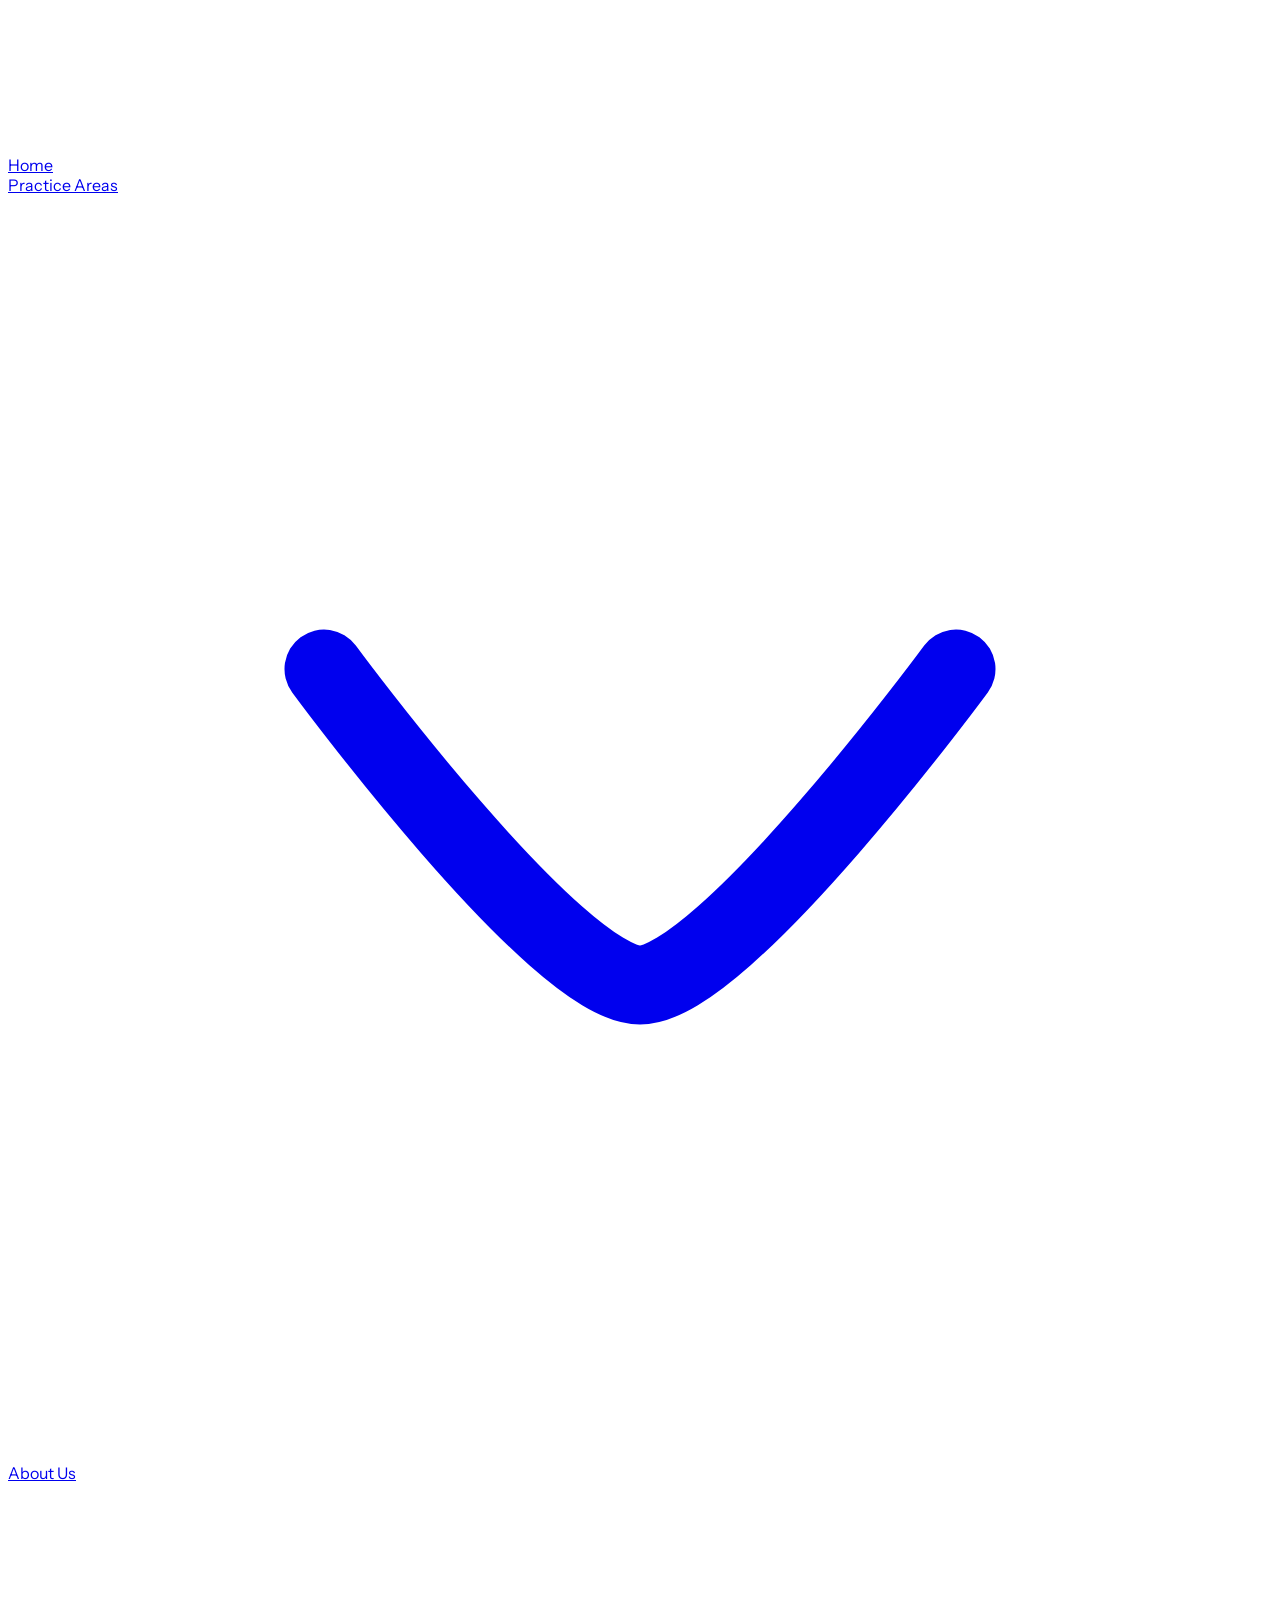
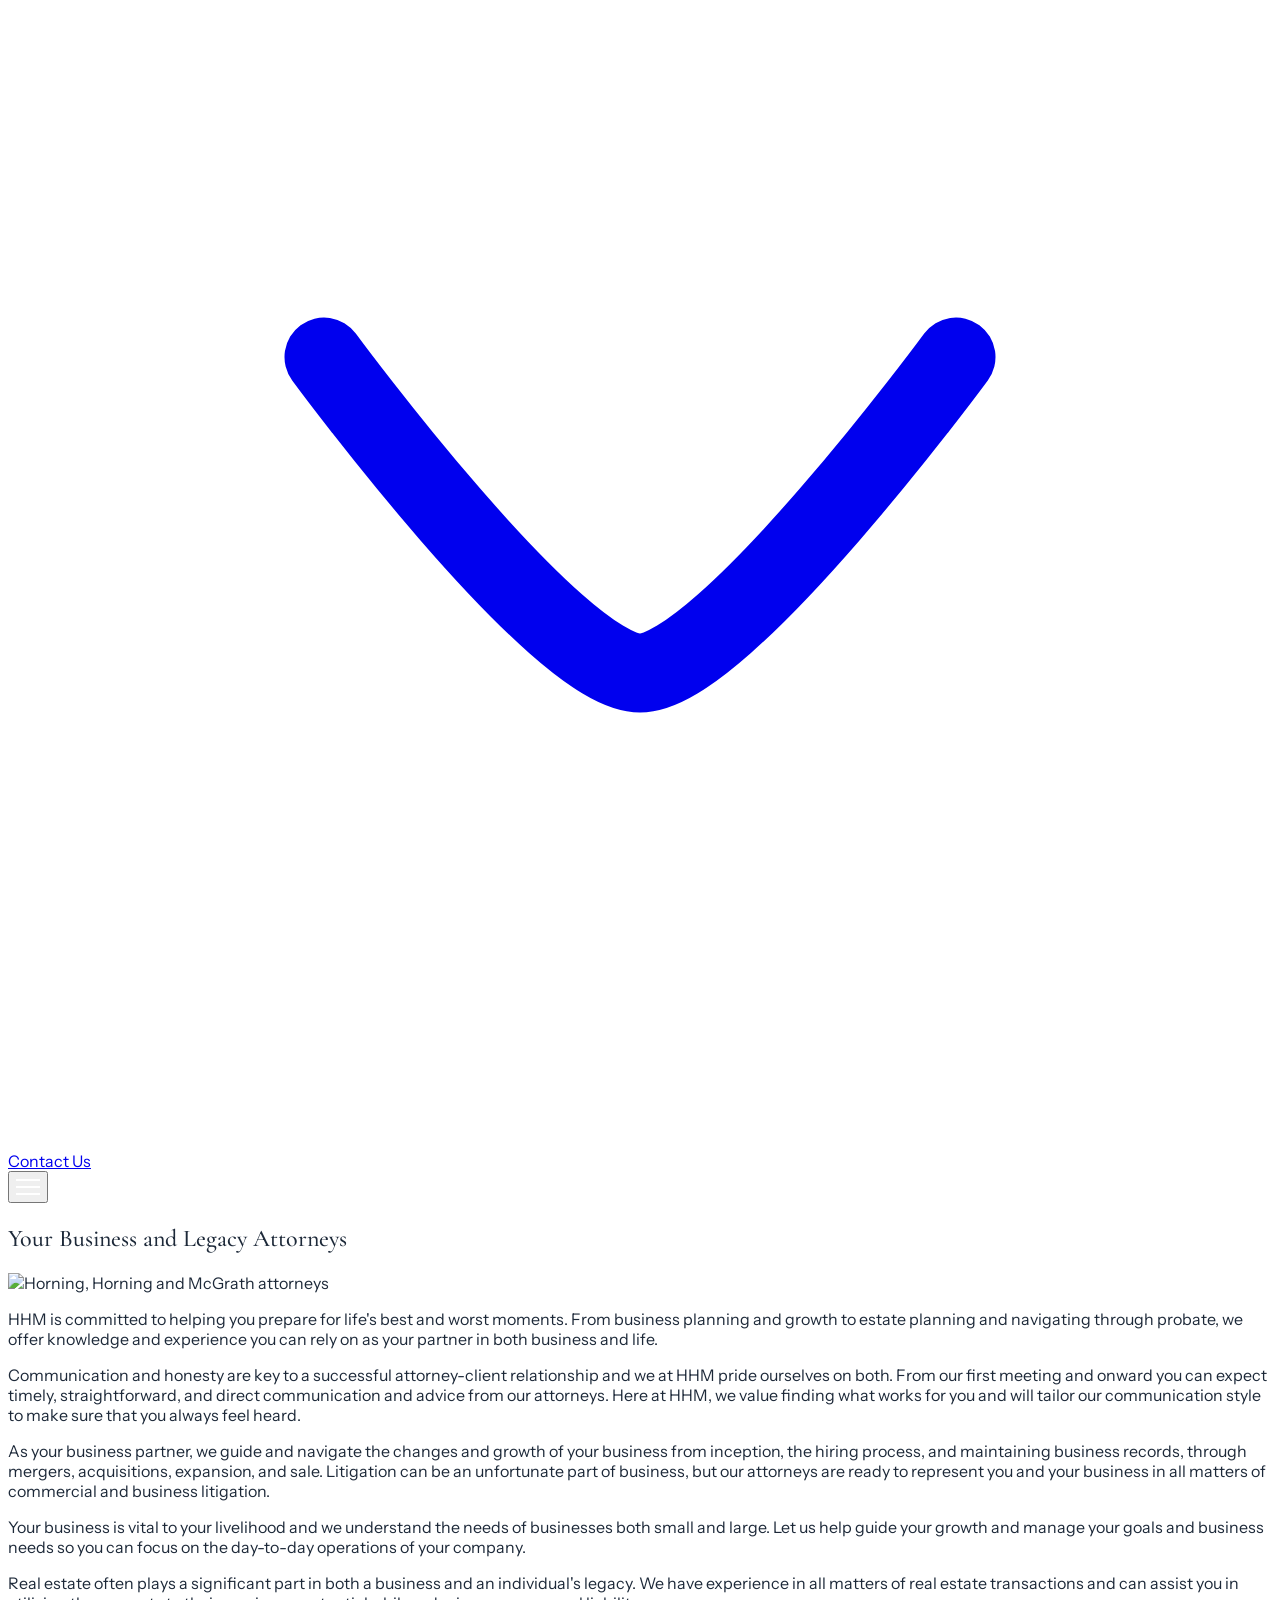
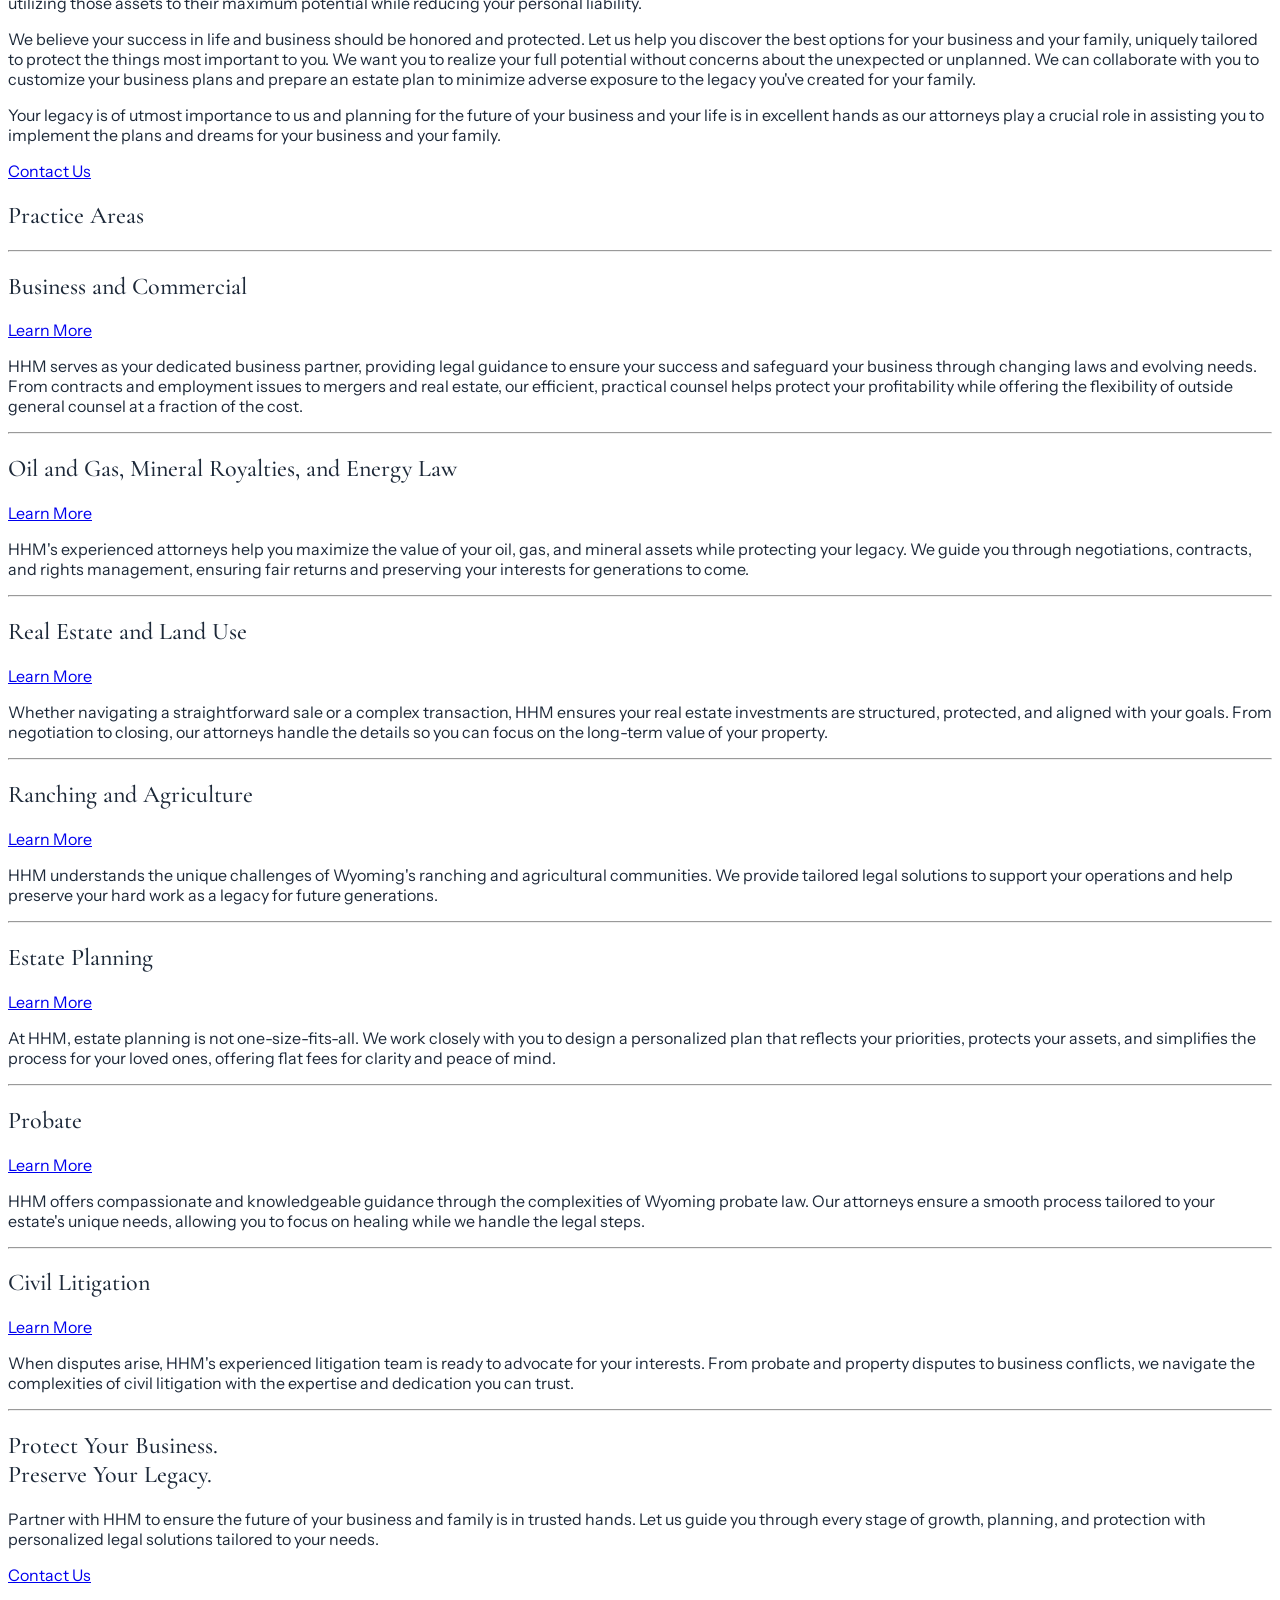
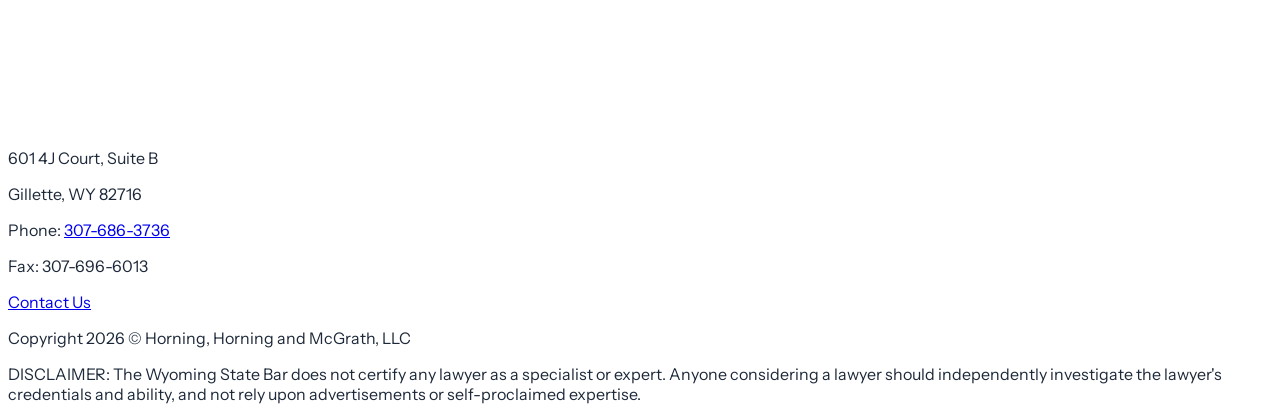
==== commit b417beaa: "Restore real homepage — revert accidental placeholder overwrite Commit 8790b6f6 ('Update index.html " ====
--- a/index.html
+++ b/index.html
@@ -1,98 +1,305 @@
 <!DOCTYPE html>
-<html lang="en" style="cursor: crosshair;"><head>
-  <meta charset="utf-8">
+<html lang="en-US">
+<head>
+  <meta charset="UTF-8">
   <meta name="viewport" content="width=device-width, initial-scale=1">
-  <title id="dt-2nhaz7v3">R2 Website HHM</title>
-  <link rel="stylesheet" href="/api/projects/proj_r99yrv9s/sites/76/serve/css/styles.css">
-<link rel="canonical" href="/api/projects/proj_r99yrv9s/sites/76/serve/">
-
-
-
-<style id="fusion-selection-styles">
-  .fusion-element-highlight {
-    outline: 2px solid rgb(26, 115, 235) !important;
-    outline-style: solid !important;
+  <title>Horning Horning and McGrath - Horning, Horning and McGrath, LLC</title>
+  <script async src="https://www.googletagmanager.com/gtag/js?id=G-3RH1X10M95"></script>
+  <script>window.dataLayer=window.dataLayer||[];function gtag(){dataLayer.push(arguments);}gtag('js',new Date());gtag('config','G-3RH1X10M95');</script>
+  <meta name="description" content="Your business and legacy attorneys in Gillette, Wyoming. Business formation, estate planning, real estate, oil and gas law, probate, and civil litigation.">
+  <meta property="og:title" content="Horning, Horning and McGrath, LLC">
+  <meta property="og:description" content="Your business and legacy attorneys in Gillette, Wyoming. Business formation, estate planning, real estate, oil and gas law, probate, and civil litigation.">
+  <meta property="og:type" content="website">
+  <meta property="og:url" content="https://hhmattorneys.com/">
+  <meta property="og:site_name" content="Horning, Horning and McGrath, LLC">
+  <link rel="canonical" href="https://hhmattorneys.com/">
+  <script type="application/ld+json">
+  {
+    "@context": "https://schema.org",
+    "@type": "LegalService",
+    "name": "Horning, Horning and McGrath, LLC",
+    "description": "Business and legacy attorneys in Gillette, Wyoming.",
+    "url": "https://hhmattorneys.com",
+    "telephone": "(307) 686-3736",
+    "address": {
+      "@type": "PostalAddress",
+      "streetAddress": "601 4J Court, Suite B",
+      "addressLocality": "Gillette",
+      "addressRegion": "WY",
+      "postalCode": "82716",
+      "addressCountry": "US"
+    },
+    "areaServed": "Gillette, WY",
+    "priceRange": "$$"
   }
-
-  .fusion-element-selected {
-    outline: 4px solid rgb(26, 115, 235) !important;
-    outline-style: solid !important;
-    outline-offset: 0px !important;
-  }
-  
-  .fusion-selection-overlay {
-    position: fixed !important;
-    top: 0 !important;
-    left: 0 !important;
-    right: 0 !important;
-    bottom: 0 !important;
-    background: rgba(0, 0, 0, 0.05) !important;
-    z-index: 2147483647 !important;
-    cursor: crosshair !important;
-    pointer-events: none !important;
-  }
-  
-  .fusion-selection-tooltip {
-    position: fixed !important;
-    background: #1f2937 !important;
-    color: white !important;
-    padding: 8px 12px !important;
-    border-radius: 6px !important;
-    font-family: -apple-system, BlinkMacSystemFont, 'Segoe UI', sans-serif !important;
-    font-size: 13px !important;
-    font-weight: 500 !important;
-    z-index: 2147483648 !important;
-    pointer-events: none !important;
-    transform: translate(-50%, -100%) translateY(-10px) !important;
-    white-space: nowrap !important;
-    box-shadow: 0 4px 12px rgba(0, 0, 0, 0.3) !important;
-  }
-  
-  .fusion-selection-tooltip::after {
-    content: '' !important;
-    position: absolute !important;
-    top: 100% !important;
-    left: 50% !important;
-    transform: translateX(-50%) !important;
-    border: 5px solid transparent !important;
-    border-top-color: #1f2937 !important;
-  }
-  
-  
-  @keyframes fusion-fade-in {
-    from { opacity: 0; }
-    to { opacity: 1; }
-  }
-  
-  @keyframes fusion-label-bounce {
-    0% { 
-      opacity: 0;
-      transform: translateY(-10px) scale(0.9);
+  </script>
+  <link rel="icon" href="https://devtools.prairiegiraffe.com/api/files/sites/proj_r99yrv9s/1773341263119/assets/mmntlnxc7ll2f0.svg" sizes="32x32">
+  <link rel="preconnect" href="https://fonts.googleapis.com">
+  <link rel="preconnect" href="https://fonts.gstatic.com" crossorigin>
+  <link rel="stylesheet" href="https://fonts.googleapis.com/css2?family=Cormorant+Garamond:wght@400;500;600;700&display=swap">
+  <link rel="stylesheet" href="https://fonts.googleapis.com/css2?family=Instrument+Sans:wght@400;500;600;700&display=swap">
+  <script src="https://cdn.tailwindcss.com"></script>
+  <script>
+    tailwind.config = {
+      theme: {
+        extend: {
+          colors: {
+            primary: '#f7f7f7',
+            secondary: '#fc5778',
+            accent: '#ec400d',
+            dark: '#424242',
+            'dark-deep': '#333333',
+            'dark-medium': '#616161',
+            muted: '#777f88',
+            border: '#c7cace',
+            'bg-light': '#f7f7f7',
+            'text-dark': '#1d2939',
+          },
+          fontFamily: {
+            heading: ['"Cormorant Garamond"', 'serif'],
+            body: ['"Instrument Sans"', 'sans-serif'],
+          },
+        },
+      },
     }
-    50% {
-      opacity: 1;
-      transform: translateY(0) scale(1.05);
-    }
-    100% { 
-      opacity: 1;
-      transform: translateY(0) scale(1);
-    }
-  }
-</style></head>
-<body data-grammarly-disable="true" data-new-gr-c-s-check-loaded="14.1320.0" data-gr-ext-installed="" id="dt-xu6ii1t9">
-<main id="dt-oipf3u7b">
-  <section id="hero" style="padding: 80px 24px; max-width: 1200px; margin: 0 auto; text-align: center;">
-    <h1 data-content="hero-title" id="dt-02tsapxc">R2 Website HHM</h1>
-    <p data-content="hero-subtitle" id="dt-6ad07pg1">Use Build mode in the AI tab to start building this site.</p>
-  </section>
-</main>
-
-<script>window.__devtoolsPlatformMode = true;</script>
-
-
-<script>window.__DEVTOOLS_PROJECT="proj_r99yrv9s";window.__DEVTOOLS_API="https://devtools.prairiegiraffe.com";</script>
-
-
-
-
-</body><div role="status" aria-live="polite" aria-atomic="true" id="dt-5g52iukt" style="position: absolute; width: 1px; height: 1px; margin: -1px; padding: 0px; border: 0px; overflow: hidden; clip: rect(0px, 0px, 0px, 0px); clip-path: inset(50%); white-space: nowrap;"></div><div role="alert" aria-live="assertive" aria-atomic="true" id="dt-uc6jg0hv" style="position: absolute; width: 1px; height: 1px; margin: -1px; padding: 0px; border: 0px; overflow: hidden; clip: rect(0px, 0px, 0px, 0px); clip-path: inset(50%); white-space: nowrap;"></div></html>+  </script>
+  <style>
+    body { font-family: 'Instrument Sans', sans-serif; color: #1d2939; }
+    h1, h2, h3, h4, h5, h6 { font-family: 'Cormorant Garamond', serif; font-weight: 500; }
+    .nav-dropdown:hover .nav-dropdown-menu { display: block; }
+    .nav-dropdown-menu { display: none; }
+    .mobile-menu { display: none; }
+    .mobile-menu.open { display: flex; }
+    .hamburger span { display: block; width: 24px; height: 2px; background: #fff; margin: 5px 0; transition: 0.3s; }
+    .mobile-submenu { display: none; padding-left: 1rem; }
+    .mobile-submenu.open { display: flex; flex-direction: column; }
+    .mobile-toggle-btn { background: none; border: none; color: white; padding: 0 0.5rem; cursor: pointer; font-size: 1.25rem; }
+  </style>
+</head>
+
+<body>
+  <!-- Header -->
+  <header data-devtools-partial="header" class="bg-[#404040]">
+    <div class="px-6 lg:px-10 py-4 flex items-center justify-between">
+      <a href="/" class="shrink-0">
+        <img src="/logo-white-on-black.webp" alt="Horning, Horning and McGrath, LLC logo" class="w-[200px] h-auto" loading="eager" data-content="header-logo">
+      </a>
+      <nav class="hidden lg:flex items-center gap-1 text-base font-normal">
+        <a href="/" class="px-3 py-2 text-white hover:text-accent transition-colors">Home</a>
+        <div class="nav-dropdown relative">
+          <a href="/practice-areas.html" class="px-3 py-2 text-white hover:text-accent transition-colors inline-flex items-center gap-1">
+            Practice Areas
+            <svg class="w-4 h-4" viewBox="0 0 24 24" fill="none" stroke="currentColor" stroke-width="1.5" stroke-linecap="round" stroke-linejoin="round"><path d="M18 9C18 9 13.5811 15 12 15C10.4188 15 6 9 6 9"/></svg>
+          </a>
+          <div class="nav-dropdown-menu absolute top-full left-0 bg-[#404040] border border-white/10 rounded-lg py-2 min-w-[280px] z-50 shadow-xl">
+            <a href="/practice-areas.html#business-and-commercial" class="block px-4 py-2 text-sm text-white/80 hover:text-white hover:bg-white/5">Business and Commercial</a>
+            <a href="/practice-areas.html#oil-gas-energy" class="block px-4 py-2 text-sm text-white/80 hover:text-white hover:bg-white/5">Oil and Gas, Mineral Royalties, and Energy Law</a>
+            <a href="/practice-areas.html#real-estate" class="block px-4 py-2 text-sm text-white/80 hover:text-white hover:bg-white/5">Real Estate and Land Use</a>
+            <a href="/practice-areas.html#ranching-agriculture" class="block px-4 py-2 text-sm text-white/80 hover:text-white hover:bg-white/5">Ranching and Agriculture</a>
+            <a href="/practice-areas.html#estate-planning" class="block px-4 py-2 text-sm text-white/80 hover:text-white hover:bg-white/5">Estate Planning</a>
+            <a href="/practice-areas.html#probate" class="block px-4 py-2 text-sm text-white/80 hover:text-white hover:bg-white/5">Probate</a>
+            <a href="/practice-areas.html#civil-litigation" class="block px-4 py-2 text-sm text-white/80 hover:text-white hover:bg-white/5">Civil Litigation</a>
+          </div>
+        </div>
+        <div class="nav-dropdown relative">
+          <a href="/about-us.html" class="px-3 py-2 text-white hover:text-accent transition-colors inline-flex items-center gap-1">
+            About Us
+            <svg class="w-4 h-4" viewBox="0 0 24 24" fill="none" stroke="currentColor" stroke-width="1.5" stroke-linecap="round" stroke-linejoin="round"><path d="M18 9C18 9 13.5811 15 12 15C10.4188 15 6 9 6 9"/></svg>
+          </a>
+          <div class="nav-dropdown-menu absolute top-full left-0 bg-[#404040] border border-white/10 rounded-lg py-2 min-w-[200px] z-50 shadow-xl">
+            <a href="/j-david-horning.html" class="block px-4 py-2 text-sm text-white/80 hover:text-white hover:bg-white/5">J. David Horning</a>
+            <a href="/ryan-mcgrath.html" class="block px-4 py-2 text-sm text-white/80 hover:text-white hover:bg-white/5">Ryan McGrath</a>
+            <a href="/sarah-weerstra.html" class="block px-4 py-2 text-sm text-white/80 hover:text-white hover:bg-white/5">Sarah Weerstra</a>
+            <a href="/richard-horning.html" class="block px-4 py-2 text-sm text-white/80 hover:text-white hover:bg-white/5">Richard Horning</a>
+            <a href="/cassie-lewis.html" class="block px-4 py-2 text-sm text-white/80 hover:text-white hover:bg-white/5">Cassie Lewis</a>
+            <a href="/savannah-kramer.html" class="block px-4 py-2 text-sm text-white/80 hover:text-white hover:bg-white/5">Savannah Kramer</a>
+            <a href="/karena-kase.html" class="block px-4 py-2 text-sm text-white/80 hover:text-white hover:bg-white/5">Karena Kase</a>
+          </div>
+        </div>
+        <a href="/contact-us.html" class="px-3 py-2 text-white hover:text-accent transition-colors">Contact Us</a>
+      </nav>
+      <button class="lg:hidden hamburger" aria-label="Open mobile menu" aria-expanded="false" onclick="document.getElementById('mobile-menu').classList.toggle('open'); this.setAttribute('aria-expanded', this.getAttribute('aria-expanded') === 'false' ? 'true' : 'false');">
+        <span></span><span></span><span></span>
+      </button>
+    </div>
+    <nav id="mobile-menu" class="mobile-menu flex-col bg-[#404040] border-t border-white/10 px-6 pb-6 lg:hidden">
+      <a href="/" class="py-3 text-white border-b border-white/10">Home</a>
+      <div class="border-b border-white/10">
+        <div class="flex items-center justify-between">
+          <a href="/practice-areas.html" class="py-3 text-white">Practice Areas</a>
+          <button class="mobile-toggle-btn" onclick="this.parentElement.nextElementSibling.classList.toggle('open')" aria-label="Toggle Practice Areas submenu">+</button>
+        </div>
+        <div class="mobile-submenu pb-2">
+          <a href="/practice-areas.html#business-and-commercial" class="py-2 text-white/70 text-sm block">Business and Commercial</a>
+          <a href="/practice-areas.html#oil-gas-energy" class="py-2 text-white/70 text-sm block">Oil and Gas, Mineral Royalties, and Energy Law</a>
+          <a href="/practice-areas.html#real-estate" class="py-2 text-white/70 text-sm block">Real Estate and Land Use</a>
+          <a href="/practice-areas.html#ranching-agriculture" class="py-2 text-white/70 text-sm block">Ranching and Agriculture</a>
+          <a href="/practice-areas.html#estate-planning" class="py-2 text-white/70 text-sm block">Estate Planning</a>
+          <a href="/practice-areas.html#probate" class="py-2 text-white/70 text-sm block">Probate</a>
+          <a href="/practice-areas.html#civil-litigation" class="py-2 text-white/70 text-sm block">Civil Litigation</a>
+        </div>
+      </div>
+      <div class="border-b border-white/10">
+        <div class="flex items-center justify-between">
+          <a href="/about-us.html" class="py-3 text-white">About Us</a>
+          <button class="mobile-toggle-btn" onclick="this.parentElement.nextElementSibling.classList.toggle('open')" aria-label="Toggle About Us submenu">+</button>
+        </div>
+        <div class="mobile-submenu pb-2">
+          <a href="/j-david-horning.html" class="py-2 text-white/70 text-sm block">J. David Horning</a>
+          <a href="/ryan-mcgrath.html" class="py-2 text-white/70 text-sm block">Ryan McGrath</a>
+          <a href="/sarah-weerstra.html" class="py-2 text-white/70 text-sm block">Sarah Weerstra</a>
+          <a href="/richard-horning.html" class="py-2 text-white/70 text-sm block">Richard Horning</a>
+          <a href="/cassie-lewis.html" class="py-2 text-white/70 text-sm block">Cassie Lewis</a>
+          <a href="/savannah-kramer.html" class="py-2 text-white/70 text-sm block">Savannah Kramer</a>
+          <a href="/karena-kase.html" class="py-2 text-white/70 text-sm block">Karena Kase</a>
+        </div>
+      </div>
+      <a href="/contact-us.html" class="py-3 text-white">Contact Us</a>
+    </nav>
+  </header>
+
+  <main>
+    <!-- Hero Section: split layout with dark text left, photo right -->
+    <section data-block-id="index:hero" class="grid lg:grid-cols-2">
+      <div class="bg-dark text-white flex items-center px-10 lg:px-16 py-32 lg:py-44">
+        <h1 data-content="hero-title" class="font-heading text-7xl md:text-8xl lg:text-8xl font-medium leading-[1.05]">Your Business and Legacy Attorneys</h1>
+      </div>
+      <div class="bg-dark min-h-[300px] lg:min-h-[500px] flex items-center" data-content="hero-image">
+        <img src="https://devtools.prairiegiraffe.com/api/files/sites/proj_r99yrv9s/1773341263119/assets/mmntloa1wlmzsr.webp" alt="Horning, Horning and McGrath attorneys" class="w-full h-auto">
+      </div>
+    </section>
+
+    <!-- About / Intro Section -->
+    <section data-block-id="index:intro" class="py-20 md:py-28">
+      <div class="px-6 lg:px-10">
+        <div class="max-w-4xl">
+          <div class="border-l border-dark pl-8 space-y-5 text-base md:text-lg leading-relaxed text-text-dark font-light" data-content="intro-text">
+            <p>HHM is committed to helping you prepare for life's best and worst moments. From business planning and growth to estate planning and navigating through probate, we offer knowledge and experience you can rely on as your partner in both business and life.</p>
+            <p>Communication and honesty are key to a successful attorney-client relationship and we at HHM pride ourselves on both. From our first meeting and onward you can expect timely, straightforward, and direct communication and advice from our attorneys. Here at HHM, we value finding what works for you and will tailor our communication style to make sure that you always feel heard.</p>
+            <p>As your business partner, we guide and navigate the changes and growth of your business from inception, the hiring process, and maintaining business records, through mergers, acquisitions, expansion, and sale. Litigation can be an unfortunate part of business, but our attorneys are ready to represent you and your business in all matters of commercial and business litigation.</p>
+            <p>Your business is vital to your livelihood and we understand the needs of businesses both small and large. Let us help guide your growth and manage your goals and business needs so you can focus on the day-to-day operations of your company.</p>
+            <p>Real estate often plays a significant part in both a business and an individual's legacy. We have experience in all matters of real estate transactions and can assist you in utilizing those assets to their maximum potential while reducing your personal liability.</p>
+            <p>We believe your success in life and business should be honored and protected. Let us help you discover the best options for your business and your family, uniquely tailored to protect the things most important to you. We want you to realize your full potential without concerns about the unexpected or unplanned. We can collaborate with you to customize your business plans and prepare an estate plan to minimize adverse exposure to the legacy you've created for your family.</p>
+            <p>Your legacy is of utmost importance to us and planning for the future of your business and your life is in excellent hands as our attorneys play a crucial role in assisting you to implement the plans and dreams for your business and your family.</p>
+          </div>
+          <a href="/contact-us.html" class="mt-8 inline-block bg-accent text-white px-8 py-3 rounded-[4px] font-medium hover:bg-accent/90 transition-colors">Contact Us</a>
+        </div>
+      </div>
+    </section>
+
+    <!-- Practice Areas Section -->
+    <section data-block-id="index:practice-areas" class="bg-dark text-white py-20 md:py-28">
+      <div class="px-6 lg:px-10">
+        <h2 data-content="practice-areas-title" class="font-heading text-5xl md:text-6xl lg:text-7xl font-medium mb-6">Practice Areas</h2>
+        <hr class="border-white/20 mb-12">
+
+        <div class="grid md:grid-cols-2 gap-8 md:gap-16 py-8 mb-16">
+          <div class="flex flex-col justify-between">
+            <h2 class="font-heading text-2xl md:text-3xl font-medium mb-4">Business and Commercial</h2>
+            <a href="/practice-areas.html#business-and-commercial" class="inline-block border border-white text-white px-6 py-2 rounded-[4px] text-sm font-medium hover:bg-white hover:text-dark transition-colors w-fit">Learn More</a>
+          </div>
+          <p class="text-white/80 leading-relaxed">HHM serves as your dedicated business partner, providing legal guidance to ensure your success and safeguard your business through changing laws and evolving needs. From contracts and employment issues to mergers and real estate, our efficient, practical counsel helps protect your profitability while offering the flexibility of outside general counsel at a fraction of the cost.</p>
+        </div>
+        <hr class="border-white/20">
+
+        <div class="grid md:grid-cols-2 gap-8 md:gap-16 py-8 mb-16">
+          <div class="flex flex-col justify-between">
+            <h2 class="font-heading text-2xl md:text-3xl font-medium mb-4">Oil and Gas, Mineral Royalties, and Energy Law</h2>
+            <a href="/practice-areas.html#oil-gas-energy" class="inline-block border border-white text-white px-6 py-2 rounded-[4px] text-sm font-medium hover:bg-white hover:text-dark transition-colors w-fit">Learn More</a>
+          </div>
+          <p class="text-white/80 leading-relaxed">HHM's experienced attorneys help you maximize the value of your oil, gas, and mineral assets while protecting your legacy. We guide you through negotiations, contracts, and rights management, ensuring fair returns and preserving your interests for generations to come.</p>
+        </div>
+        <hr class="border-white/20">
+
+        <div class="grid md:grid-cols-2 gap-8 md:gap-16 py-8 mb-16">
+          <div class="flex flex-col justify-between">
+            <h2 class="font-heading text-2xl md:text-3xl font-medium mb-4">Real Estate and Land Use</h2>
+            <a href="/practice-areas.html#real-estate" class="inline-block border border-white text-white px-6 py-2 rounded-[4px] text-sm font-medium hover:bg-white hover:text-dark transition-colors w-fit">Learn More</a>
+          </div>
+          <p class="text-white/80 leading-relaxed">Whether navigating a straightforward sale or a complex transaction, HHM ensures your real estate investments are structured, protected, and aligned with your goals. From negotiation to closing, our attorneys handle the details so you can focus on the long-term value of your property.</p>
+        </div>
+        <hr class="border-white/20">
+
+        <div class="grid md:grid-cols-2 gap-8 md:gap-16 py-8 mb-16">
+          <div class="flex flex-col justify-between">
+            <h2 class="font-heading text-2xl md:text-3xl font-medium mb-4">Ranching and Agriculture</h2>
+            <a href="/practice-areas.html#ranching-agriculture" class="inline-block border border-white text-white px-6 py-2 rounded-[4px] text-sm font-medium hover:bg-white hover:text-dark transition-colors w-fit">Learn More</a>
+          </div>
+          <p class="text-white/80 leading-relaxed">HHM understands the unique challenges of Wyoming's ranching and agricultural communities. We provide tailored legal solutions to support your operations and help preserve your hard work as a legacy for future generations.</p>
+        </div>
+        <hr class="border-white/20">
+
+        <div class="grid md:grid-cols-2 gap-8 md:gap-16 py-8 mb-16">
+          <div class="flex flex-col justify-between">
+            <h2 class="font-heading text-2xl md:text-3xl font-medium mb-4">Estate Planning</h2>
+            <a href="/practice-areas.html#estate-planning" class="inline-block border border-white text-white px-6 py-2 rounded-[4px] text-sm font-medium hover:bg-white hover:text-dark transition-colors w-fit">Learn More</a>
+          </div>
+          <p class="text-white/80 leading-relaxed">At HHM, estate planning is not one-size-fits-all. We work closely with you to design a personalized plan that reflects your priorities, protects your assets, and simplifies the process for your loved ones, offering flat fees for clarity and peace of mind.</p>
+        </div>
+        <hr class="border-white/20">
+
+        <div class="grid md:grid-cols-2 gap-8 md:gap-16 py-8 mb-16">
+          <div class="flex flex-col justify-between">
+            <h2 class="font-heading text-2xl md:text-3xl font-medium mb-4">Probate</h2>
+            <a href="/practice-areas.html#probate" class="inline-block border border-white text-white px-6 py-2 rounded-[4px] text-sm font-medium hover:bg-white hover:text-dark transition-colors w-fit">Learn More</a>
+          </div>
+          <p class="text-white/80 leading-relaxed">HHM offers compassionate and knowledgeable guidance through the complexities of Wyoming probate law. Our attorneys ensure a smooth process tailored to your estate's unique needs, allowing you to focus on healing while we handle the legal steps.</p>
+        </div>
+        <hr class="border-white/20">
+
+        <div class="grid md:grid-cols-2 gap-8 md:gap-16 py-8">
+          <div class="flex flex-col justify-between">
+            <h2 class="font-heading text-2xl md:text-3xl font-medium mb-4">Civil Litigation</h2>
+            <a href="/practice-areas.html#civil-litigation" class="inline-block border border-white text-white px-6 py-2 rounded-[4px] text-sm font-medium hover:bg-white hover:text-dark transition-colors w-fit">Learn More</a>
+          </div>
+          <p class="text-white/80 leading-relaxed">When disputes arise, HHM's experienced litigation team is ready to advocate for your interests. From probate and property disputes to business conflicts, we navigate the complexities of civil litigation with the expertise and dedication you can trust.</p>
+        </div>
+        <hr class="border-white/20">
+      </div>
+    </section>
+
+    <!-- CTA Section -->
+    <section data-block-id="index:cta" class="py-20 md:py-28">
+      <div class="px-6 lg:px-10 max-w-3xl">
+        <h2 data-content="cta-title" class="font-heading text-4xl md:text-5xl lg:text-6xl font-medium mb-6">Protect Your Business.<br>Preserve Your Legacy.</h2>
+        <p data-content="cta-text" class="text-muted text-base mb-8">Partner with HHM to ensure the future of your business and family is in trusted hands. Let us guide you through every stage of growth, planning, and protection with personalized legal solutions tailored to your needs.</p>
+        <a href="/contact-us.html" class="inline-block bg-accent text-white px-8 py-3 rounded-[4px] font-medium hover:bg-accent/90 transition-colors">Contact Us</a>
+      </div>
+    </section>
+  </main>
+
+  <!-- Footer -->
+  <footer data-devtools-partial="footer">
+    <div class="bg-dark-medium text-white">
+      <div class="px-6 lg:px-10 py-12">
+        <div class="flex flex-col gap-8">
+          <div>
+            <a href="/" class="inline-block">
+              <img src="/logo-white-on-black.webp" alt="Horning, Horning and McGrath, LLC" class="w-[200px] h-auto" loading="lazy">
+            </a>
+          </div>
+          <div class="flex flex-col md:flex-row justify-between items-start gap-8">
+            <div class="flex flex-col sm:flex-row gap-8 sm:gap-16 text-white/80 text-sm">
+              <div class="space-y-1">
+                <p>601 4J Court, Suite B</p>
+                <p>Gillette, WY 82716</p>
+              </div>
+              <div class="space-y-1">
+                <p>Phone: <a href="tel:3076863736" class="hover:text-white">307-686-3736</a></p>
+                <p>Fax: 307-696-6013</p>
+              </div>
+            </div>
+            <a href="/contact-us.html" class="inline-block border border-white text-white px-6 py-2 rounded-[4px] text-sm font-medium hover:bg-white hover:text-dark transition-colors">Contact Us</a>
+          </div>
+        </div>
+      </div>
+    </div>
+    <div class="bg-dark text-white">
+      <div class="px-6 lg:px-10 py-6">
+        <p class="text-sm text-white/60 mb-4">Copyright 2026 &copy; Horning, Horning and McGrath, LLC</p>
+        <p class="text-xs text-white/40">DISCLAIMER: The Wyoming State Bar does not certify any lawyer as a specialist or expert. Anyone considering a lawyer should independently investigate the lawyer's credentials and ability, and not rely upon advertisements or self-proclaimed expertise.</p>
+      </div>
+    </div>
+  </footer>
+</body>
+</html>
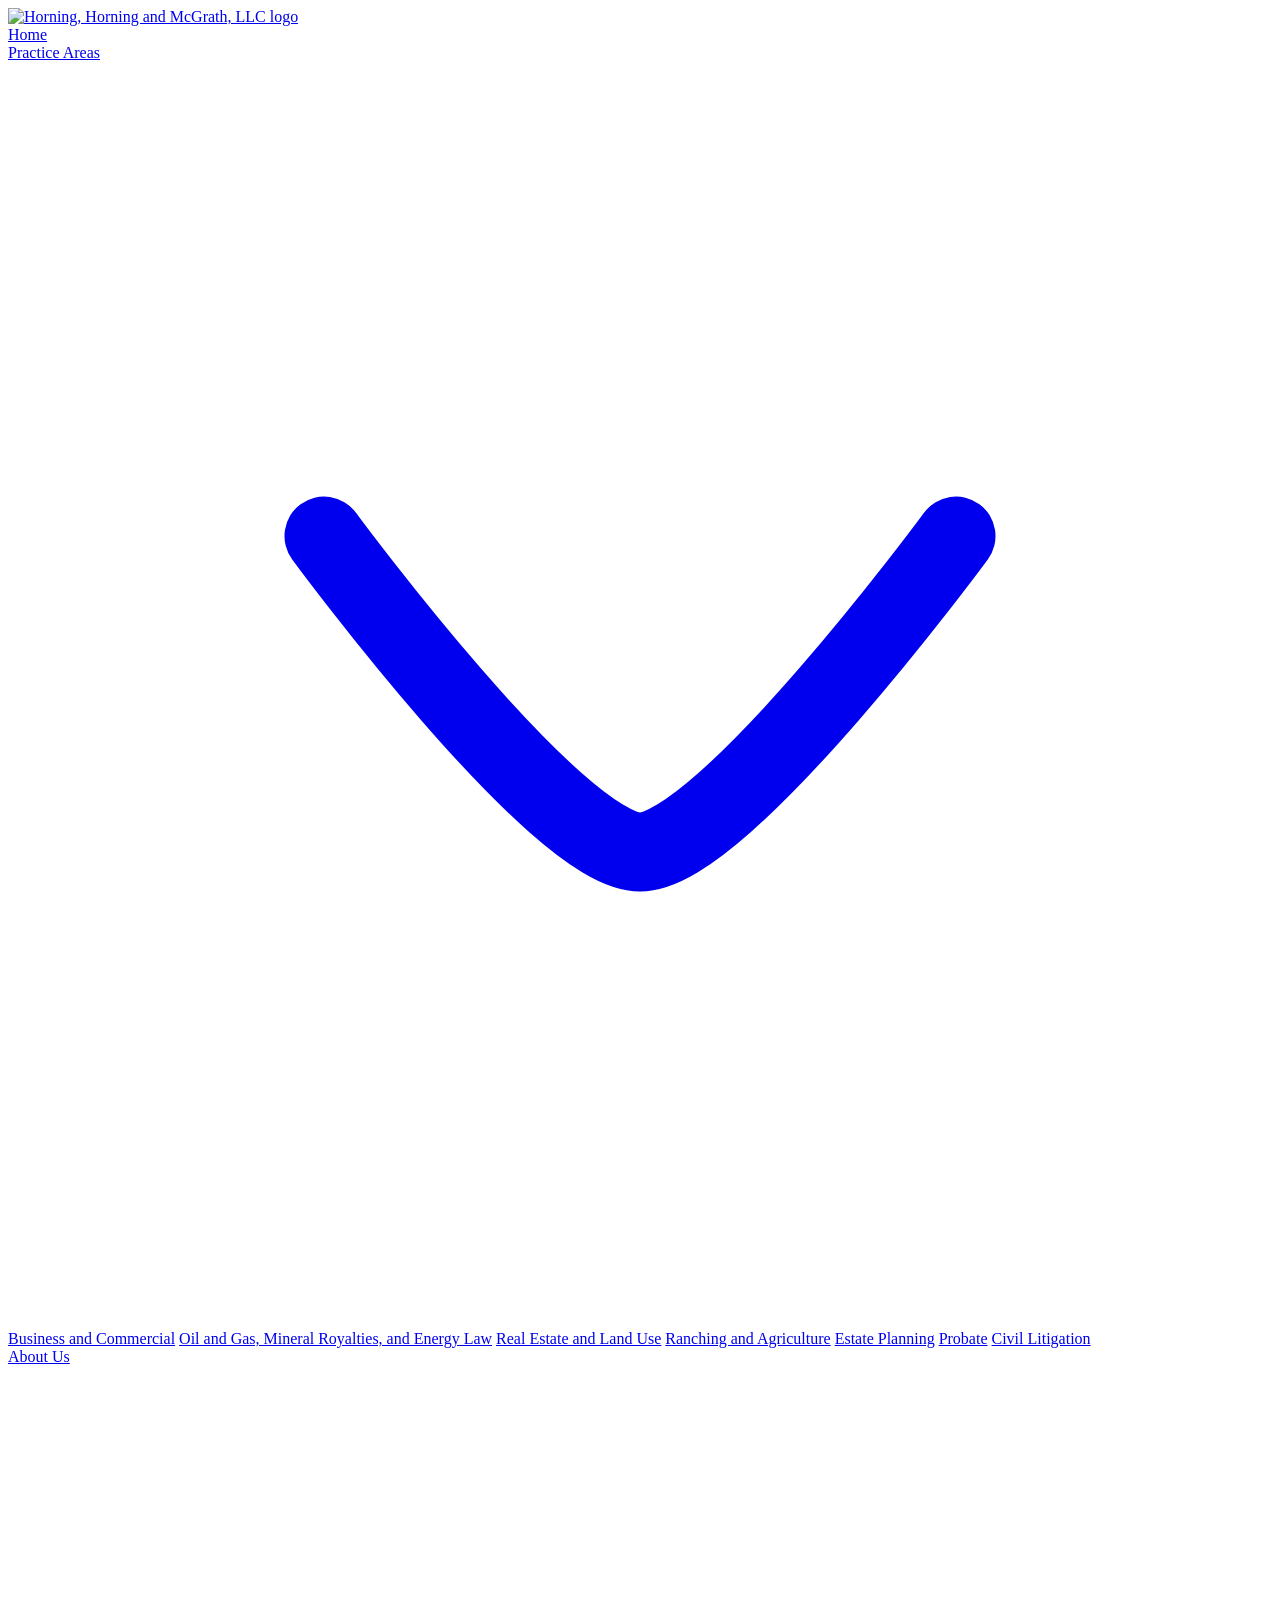
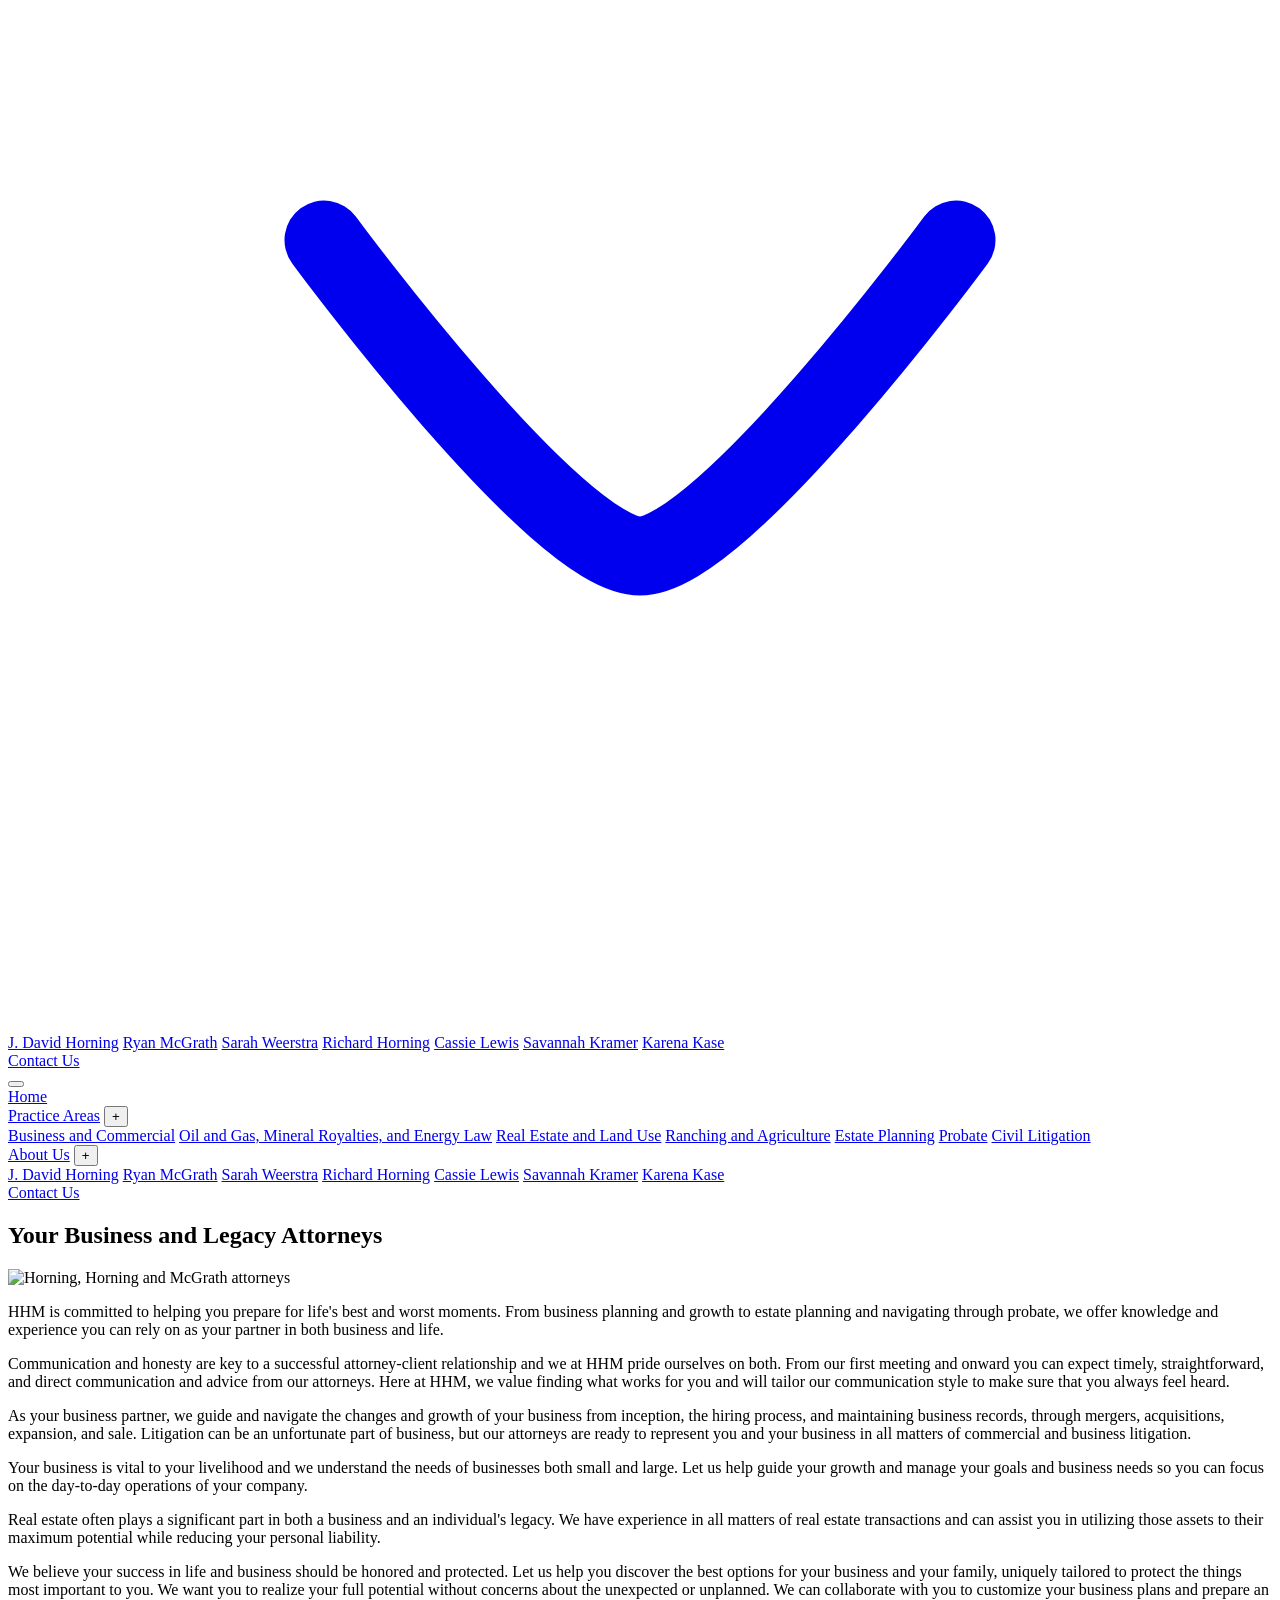
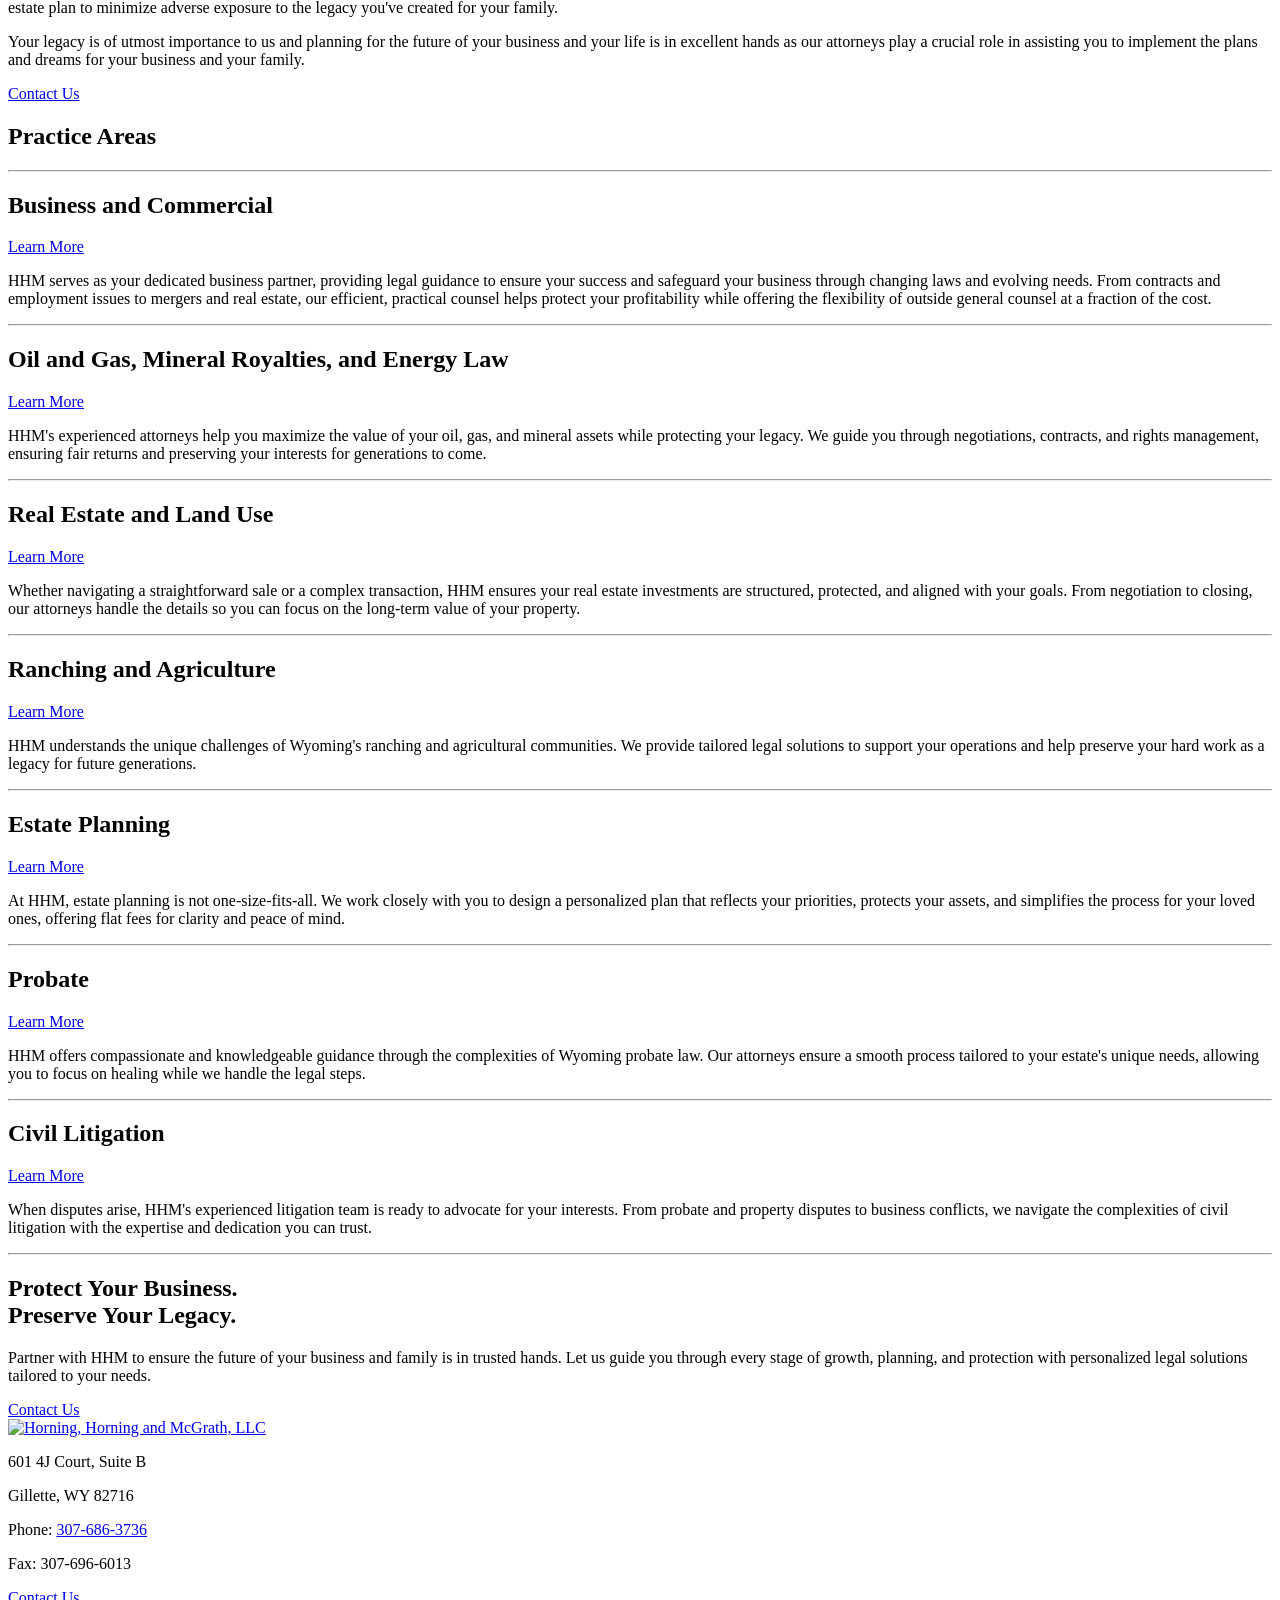
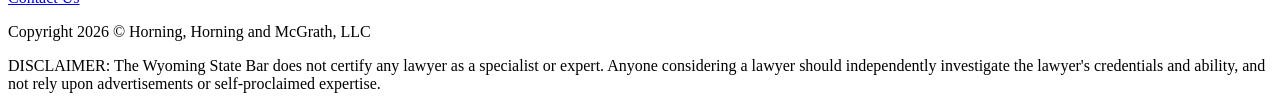
==== commit 61c13624: "Update index.html via platform editor" ====
--- a/index.html
+++ b/index.html
@@ -1,305 +1,341 @@
 <!DOCTYPE html>
-<html lang="en-US">
-<head>
+<html lang="en-US" style="cursor: crosshair;"><head>
   <meta charset="UTF-8">
   <meta name="viewport" content="width=device-width, initial-scale=1">
-  <title>Horning Horning and McGrath - Horning, Horning and McGrath, LLC</title>
-  <script async src="https://www.googletagmanager.com/gtag/js?id=G-3RH1X10M95"></script>
-  <script>window.dataLayer=window.dataLayer||[];function gtag(){dataLayer.push(arguments);}gtag('js',new Date());gtag('config','G-3RH1X10M95');</script>
-  <meta name="description" content="Your business and legacy attorneys in Gillette, Wyoming. Business formation, estate planning, real estate, oil and gas law, probate, and civil litigation.">
+  
+  
+  
+  
   <meta property="og:title" content="Horning, Horning and McGrath, LLC">
   <meta property="og:description" content="Your business and legacy attorneys in Gillette, Wyoming. Business formation, estate planning, real estate, oil and gas law, probate, and civil litigation.">
   <meta property="og:type" content="website">
   <meta property="og:url" content="https://hhmattorneys.com/">
   <meta property="og:site_name" content="Horning, Horning and McGrath, LLC">
   <link rel="canonical" href="https://hhmattorneys.com/">
-  <script type="application/ld+json">
-  {
-    "@context": "https://schema.org",
-    "@type": "LegalService",
-    "name": "Horning, Horning and McGrath, LLC",
-    "description": "Business and legacy attorneys in Gillette, Wyoming.",
-    "url": "https://hhmattorneys.com",
-    "telephone": "(307) 686-3736",
-    "address": {
-      "@type": "PostalAddress",
-      "streetAddress": "601 4J Court, Suite B",
-      "addressLocality": "Gillette",
-      "addressRegion": "WY",
-      "postalCode": "82716",
-      "addressCountry": "US"
-    },
-    "areaServed": "Gillette, WY",
-    "priceRange": "$$"
-  }
-  </script>
-  <link rel="icon" href="https://devtools.prairiegiraffe.com/api/files/sites/proj_r99yrv9s/1773341263119/assets/mmntlnxc7ll2f0.svg" sizes="32x32">
+  
   <link rel="preconnect" href="https://fonts.googleapis.com">
-  <link rel="preconnect" href="https://fonts.gstatic.com" crossorigin>
-  <link rel="stylesheet" href="https://fonts.googleapis.com/css2?family=Cormorant+Garamond:wght@400;500;600;700&display=swap">
-  <link rel="stylesheet" href="https://fonts.googleapis.com/css2?family=Instrument+Sans:wght@400;500;600;700&display=swap">
-  <script src="https://cdn.tailwindcss.com"></script>
-  <script>
-    tailwind.config = {
-      theme: {
-        extend: {
-          colors: {
-            primary: '#f7f7f7',
-            secondary: '#fc5778',
-            accent: '#ec400d',
-            dark: '#424242',
-            'dark-deep': '#333333',
-            'dark-medium': '#616161',
-            muted: '#777f88',
-            border: '#c7cace',
-            'bg-light': '#f7f7f7',
-            'text-dark': '#1d2939',
-          },
-          fontFamily: {
-            heading: ['"Cormorant Garamond"', 'serif'],
-            body: ['"Instrument Sans"', 'sans-serif'],
-          },
-        },
-      },
+  <link rel="preconnect" href="https://fonts.gstatic.com" crossorigin="">
+  
+  
+  
+  
+  
+  <link rel="stylesheet" href="/api/projects/proj_r99yrv9s/sites/77/serve/css/page-index.css">
+
+<!-- SEO Meta -->
+<title id="dt-t5pdev2n">Horning Horning and McGrath - Horning, Horning and McGrath, LLC</title>
+<meta name="description" content="Your business and legacy attorneys in Gillette, Wyoming. Business formation, estate planning, real estate, oil and gas law, probate, and civil litigation.">
+
+
+
+<style id="fusion-selection-styles">
+  .fusion-element-highlight {
+    outline: 2px solid rgb(26, 115, 235) !important;
+    outline-style: solid !important;
+  }
+
+  .fusion-element-selected {
+    outline: 4px solid rgb(26, 115, 235) !important;
+    outline-style: solid !important;
+    outline-offset: 0px !important;
+  }
+  
+  .fusion-selection-overlay {
+    position: fixed !important;
+    top: 0 !important;
+    left: 0 !important;
+    right: 0 !important;
+    bottom: 0 !important;
+    background: rgba(0, 0, 0, 0.05) !important;
+    z-index: 2147483647 !important;
+    cursor: crosshair !important;
+    pointer-events: none !important;
+  }
+  
+  .fusion-selection-tooltip {
+    position: fixed !important;
+    background: #1f2937 !important;
+    color: white !important;
+    padding: 8px 12px !important;
+    border-radius: 6px !important;
+    font-family: -apple-system, BlinkMacSystemFont, 'Segoe UI', sans-serif !important;
+    font-size: 13px !important;
+    font-weight: 500 !important;
+    z-index: 2147483648 !important;
+    pointer-events: none !important;
+    transform: translate(-50%, -100%) translateY(-10px) !important;
+    white-space: nowrap !important;
+    box-shadow: 0 4px 12px rgba(0, 0, 0, 0.3) !important;
+  }
+  
+  .fusion-selection-tooltip::after {
+    content: '' !important;
+    position: absolute !important;
+    top: 100% !important;
+    left: 50% !important;
+    transform: translateX(-50%) !important;
+    border: 5px solid transparent !important;
+    border-top-color: #1f2937 !important;
+  }
+  
+  
+  @keyframes fusion-fade-in {
+    from { opacity: 0; }
+    to { opacity: 1; }
+  }
+  
+  @keyframes fusion-label-bounce {
+    0% { 
+      opacity: 0;
+      transform: translateY(-10px) scale(0.9);
     }
-  </script>
-  <style>
-    body { font-family: 'Instrument Sans', sans-serif; color: #1d2939; }
-    h1, h2, h3, h4, h5, h6 { font-family: 'Cormorant Garamond', serif; font-weight: 500; }
-    .nav-dropdown:hover .nav-dropdown-menu { display: block; }
-    .nav-dropdown-menu { display: none; }
-    .mobile-menu { display: none; }
-    .mobile-menu.open { display: flex; }
-    .hamburger span { display: block; width: 24px; height: 2px; background: #fff; margin: 5px 0; transition: 0.3s; }
-    .mobile-submenu { display: none; padding-left: 1rem; }
-    .mobile-submenu.open { display: flex; flex-direction: column; }
-    .mobile-toggle-btn { background: none; border: none; color: white; padding: 0 0.5rem; cursor: pointer; font-size: 1.25rem; }
-  </style>
+    50% {
+      opacity: 1;
+      transform: translateY(0) scale(1.05);
+    }
+    100% { 
+      opacity: 1;
+      transform: translateY(0) scale(1);
+    }
+  }
+</style><link rel="icon" href="/assets/hhm-favicon.ico" sizes="any">
+<link rel="icon" type="image/png" href="/assets/hhm-favicon-96.png" sizes="96x96">
+<link rel="apple-touch-icon" href="/assets/hhm-apple-touch-icon.png">
 </head>
 
-<body>
+<body id="dt-oz2dr2ta" data-grammarly-disable="true" data-new-gr-c-s-check-loaded="14.1320.0" data-gr-ext-installed="">
   <!-- Header -->
-  <header data-devtools-partial="header" class="bg-[#404040]">
-    <div class="px-6 lg:px-10 py-4 flex items-center justify-between">
-      <a href="/" class="shrink-0">
-        <img src="/logo-white-on-black.webp" alt="Horning, Horning and McGrath, LLC logo" class="w-[200px] h-auto" loading="eager" data-content="header-logo">
+  <header data-devtools-partial="header-2" class="bg-[#404040]" id="dt-9ib8iht9">
+    <div class="px-6 lg:px-10 py-4 flex items-center justify-between" id="dt-alr0er8q">
+      <a href="/api/projects/proj_r99yrv9s/sites/77/serve/" class="shrink-0" id="dt-qqo4vbcr">
+        <img src="/api/files/sites/proj_r99yrv9s/1786644319794/assets/msru77ga8w0par.webp" alt="Horning, Horning and McGrath, LLC logo" class="w-[200px] h-auto" loading="eager" data-content="header-logo" id="dt-1otu2j43">
       </a>
-      <nav class="hidden lg:flex items-center gap-1 text-base font-normal">
-        <a href="/" class="px-3 py-2 text-white hover:text-accent transition-colors">Home</a>
-        <div class="nav-dropdown relative">
-          <a href="/practice-areas.html" class="px-3 py-2 text-white hover:text-accent transition-colors inline-flex items-center gap-1">
+      <nav class="hidden lg:flex items-center gap-1 text-base font-normal" id="dt-h4yr1i6e">
+        <a href="/api/projects/proj_r99yrv9s/sites/77/serve/" class="px-3 py-2 text-white hover:text-accent transition-colors" id="dt-76bg90vm">Home</a>
+        <div class="nav-dropdown relative" id="dt-r6vv7gb9">
+          <a href="/api/projects/proj_r99yrv9s/sites/77/serve/practice-areas.html" class="px-3 py-2 text-white hover:text-accent transition-colors inline-flex items-center gap-1" id="dt-qf3yb8wj">
             Practice Areas
-            <svg class="w-4 h-4" viewBox="0 0 24 24" fill="none" stroke="currentColor" stroke-width="1.5" stroke-linecap="round" stroke-linejoin="round"><path d="M18 9C18 9 13.5811 15 12 15C10.4188 15 6 9 6 9"/></svg>
+            <svg class="w-4 h-4" viewBox="0 0 24 24" fill="none" stroke="currentColor" stroke-width="1.5" stroke-linecap="round" stroke-linejoin="round"><path d="M18 9C18 9 13.5811 15 12 15C10.4188 15 6 9 6 9"></path></svg>
           </a>
-          <div class="nav-dropdown-menu absolute top-full left-0 bg-[#404040] border border-white/10 rounded-lg py-2 min-w-[280px] z-50 shadow-xl">
-            <a href="/practice-areas.html#business-and-commercial" class="block px-4 py-2 text-sm text-white/80 hover:text-white hover:bg-white/5">Business and Commercial</a>
-            <a href="/practice-areas.html#oil-gas-energy" class="block px-4 py-2 text-sm text-white/80 hover:text-white hover:bg-white/5">Oil and Gas, Mineral Royalties, and Energy Law</a>
-            <a href="/practice-areas.html#real-estate" class="block px-4 py-2 text-sm text-white/80 hover:text-white hover:bg-white/5">Real Estate and Land Use</a>
-            <a href="/practice-areas.html#ranching-agriculture" class="block px-4 py-2 text-sm text-white/80 hover:text-white hover:bg-white/5">Ranching and Agriculture</a>
-            <a href="/practice-areas.html#estate-planning" class="block px-4 py-2 text-sm text-white/80 hover:text-white hover:bg-white/5">Estate Planning</a>
-            <a href="/practice-areas.html#probate" class="block px-4 py-2 text-sm text-white/80 hover:text-white hover:bg-white/5">Probate</a>
-            <a href="/practice-areas.html#civil-litigation" class="block px-4 py-2 text-sm text-white/80 hover:text-white hover:bg-white/5">Civil Litigation</a>
-          </div>
-        </div>
-        <div class="nav-dropdown relative">
-          <a href="/about-us.html" class="px-3 py-2 text-white hover:text-accent transition-colors inline-flex items-center gap-1">
+          <div class="nav-dropdown-menu absolute top-full left-0 bg-[#404040] border border-white/10 rounded-lg py-2 min-w-[280px] z-50 shadow-xl" id="dt-tdzx8u6q">
+            <a href="/api/projects/proj_r99yrv9s/sites/77/serve/practice-areas.html#business-and-commercial" class="block px-4 py-2 text-sm text-white/80 hover:text-white hover:bg-white/5" id="dt-9jgtch0b">Business and Commercial</a>
+            <a href="/api/projects/proj_r99yrv9s/sites/77/serve/practice-areas.html#oil-gas-energy" class="block px-4 py-2 text-sm text-white/80 hover:text-white hover:bg-white/5" id="dt-8z1o4zpk">Oil and Gas, Mineral Royalties, and Energy Law</a>
+            <a href="/api/projects/proj_r99yrv9s/sites/77/serve/practice-areas.html#real-estate" class="block px-4 py-2 text-sm text-white/80 hover:text-white hover:bg-white/5" id="dt-j0wl5ec6">Real Estate and Land Use</a>
+            <a href="/api/projects/proj_r99yrv9s/sites/77/serve/practice-areas.html#ranching-agriculture" class="block px-4 py-2 text-sm text-white/80 hover:text-white hover:bg-white/5" id="dt-m4xi5lck">Ranching and Agriculture</a>
+            <a href="/api/projects/proj_r99yrv9s/sites/77/serve/practice-areas.html#estate-planning" class="block px-4 py-2 text-sm text-white/80 hover:text-white hover:bg-white/5" id="dt-3xladc88">Estate Planning</a>
+            <a href="/api/projects/proj_r99yrv9s/sites/77/serve/practice-areas.html#probate" class="block px-4 py-2 text-sm text-white/80 hover:text-white hover:bg-white/5" id="dt-sirnwiki">Probate</a>
+            <a href="/api/projects/proj_r99yrv9s/sites/77/serve/practice-areas.html#civil-litigation" class="block px-4 py-2 text-sm text-white/80 hover:text-white hover:bg-white/5" id="dt-p1ctnssi">Civil Litigation</a>
+          </div>
+        </div>
+        <div class="nav-dropdown relative" id="dt-p8winhwg">
+          <a href="/api/projects/proj_r99yrv9s/sites/77/serve/about-us.html" class="px-3 py-2 text-white hover:text-accent transition-colors inline-flex items-center gap-1" id="dt-o1iz4mzr">
             About Us
-            <svg class="w-4 h-4" viewBox="0 0 24 24" fill="none" stroke="currentColor" stroke-width="1.5" stroke-linecap="round" stroke-linejoin="round"><path d="M18 9C18 9 13.5811 15 12 15C10.4188 15 6 9 6 9"/></svg>
+            <svg class="w-4 h-4" viewBox="0 0 24 24" fill="none" stroke="currentColor" stroke-width="1.5" stroke-linecap="round" stroke-linejoin="round"><path d="M18 9C18 9 13.5811 15 12 15C10.4188 15 6 9 6 9"></path></svg>
           </a>
-          <div class="nav-dropdown-menu absolute top-full left-0 bg-[#404040] border border-white/10 rounded-lg py-2 min-w-[200px] z-50 shadow-xl">
-            <a href="/j-david-horning.html" class="block px-4 py-2 text-sm text-white/80 hover:text-white hover:bg-white/5">J. David Horning</a>
-            <a href="/ryan-mcgrath.html" class="block px-4 py-2 text-sm text-white/80 hover:text-white hover:bg-white/5">Ryan McGrath</a>
-            <a href="/sarah-weerstra.html" class="block px-4 py-2 text-sm text-white/80 hover:text-white hover:bg-white/5">Sarah Weerstra</a>
-            <a href="/richard-horning.html" class="block px-4 py-2 text-sm text-white/80 hover:text-white hover:bg-white/5">Richard Horning</a>
-            <a href="/cassie-lewis.html" class="block px-4 py-2 text-sm text-white/80 hover:text-white hover:bg-white/5">Cassie Lewis</a>
-            <a href="/savannah-kramer.html" class="block px-4 py-2 text-sm text-white/80 hover:text-white hover:bg-white/5">Savannah Kramer</a>
-            <a href="/karena-kase.html" class="block px-4 py-2 text-sm text-white/80 hover:text-white hover:bg-white/5">Karena Kase</a>
-          </div>
-        </div>
-        <a href="/contact-us.html" class="px-3 py-2 text-white hover:text-accent transition-colors">Contact Us</a>
+          <div class="nav-dropdown-menu absolute top-full left-0 bg-[#404040] border border-white/10 rounded-lg py-2 min-w-[200px] z-50 shadow-xl" id="dt-ih09jj34">
+            <a href="/api/projects/proj_r99yrv9s/sites/77/serve/j-david-horning.html" class="block px-4 py-2 text-sm text-white/80 hover:text-white hover:bg-white/5" id="dt-1vn17077">J. David Horning</a>
+            <a href="/api/projects/proj_r99yrv9s/sites/77/serve/ryan-mcgrath.html" class="block px-4 py-2 text-sm text-white/80 hover:text-white hover:bg-white/5" id="dt-77pc6927">Ryan McGrath</a>
+            <a href="/api/projects/proj_r99yrv9s/sites/77/serve/sarah-weerstra.html" class="block px-4 py-2 text-sm text-white/80 hover:text-white hover:bg-white/5" id="dt-a4lpmv8z">Sarah Weerstra</a>
+            <a href="/api/projects/proj_r99yrv9s/sites/77/serve/richard-horning.html" class="block px-4 py-2 text-sm text-white/80 hover:text-white hover:bg-white/5" id="dt-8csrhj98">Richard Horning</a>
+            <a href="/api/projects/proj_r99yrv9s/sites/77/serve/cassie-lewis.html" class="block px-4 py-2 text-sm text-white/80 hover:text-white hover:bg-white/5" id="dt-k9a5fvtf">Cassie Lewis</a>
+            <a href="/api/projects/proj_r99yrv9s/sites/77/serve/savannah-kramer.html" class="block px-4 py-2 text-sm text-white/80 hover:text-white hover:bg-white/5" id="dt-bqmmatnx">Savannah Kramer</a>
+            <a href="/api/projects/proj_r99yrv9s/sites/77/serve/karena-kase.html" class="block px-4 py-2 text-sm text-white/80 hover:text-white hover:bg-white/5" id="dt-3esrpujs">Karena Kase</a>
+          </div>
+        </div>
+        <a href="/api/projects/proj_r99yrv9s/sites/77/serve/contact-us.html" class="px-3 py-2 text-white hover:text-accent transition-colors" id="dt-3rdmezke">Contact Us</a>
       </nav>
-      <button class="lg:hidden hamburger" aria-label="Open mobile menu" aria-expanded="false" onclick="document.getElementById('mobile-menu').classList.toggle('open'); this.setAttribute('aria-expanded', this.getAttribute('aria-expanded') === 'false' ? 'true' : 'false');">
-        <span></span><span></span><span></span>
+      <button class="lg:hidden hamburger" aria-label="Open mobile menu" aria-expanded="false" onclick="document.getElementById('mobile-menu').classList.toggle('open'); this.setAttribute('aria-expanded', this.getAttribute('aria-expanded') === 'false' ? 'true' : 'false');" id="dt-3wqyop7n">
+        <span id="dt-mws5orvg"></span><span id="dt-rvpcbs19"></span><span id="dt-o4p5wmfm"></span>
       </button>
     </div>
     <nav id="mobile-menu" class="mobile-menu flex-col bg-[#404040] border-t border-white/10 px-6 pb-6 lg:hidden">
-      <a href="/" class="py-3 text-white border-b border-white/10">Home</a>
-      <div class="border-b border-white/10">
-        <div class="flex items-center justify-between">
-          <a href="/practice-areas.html" class="py-3 text-white">Practice Areas</a>
-          <button class="mobile-toggle-btn" onclick="this.parentElement.nextElementSibling.classList.toggle('open')" aria-label="Toggle Practice Areas submenu">+</button>
-        </div>
-        <div class="mobile-submenu pb-2">
-          <a href="/practice-areas.html#business-and-commercial" class="py-2 text-white/70 text-sm block">Business and Commercial</a>
-          <a href="/practice-areas.html#oil-gas-energy" class="py-2 text-white/70 text-sm block">Oil and Gas, Mineral Royalties, and Energy Law</a>
-          <a href="/practice-areas.html#real-estate" class="py-2 text-white/70 text-sm block">Real Estate and Land Use</a>
-          <a href="/practice-areas.html#ranching-agriculture" class="py-2 text-white/70 text-sm block">Ranching and Agriculture</a>
-          <a href="/practice-areas.html#estate-planning" class="py-2 text-white/70 text-sm block">Estate Planning</a>
-          <a href="/practice-areas.html#probate" class="py-2 text-white/70 text-sm block">Probate</a>
-          <a href="/practice-areas.html#civil-litigation" class="py-2 text-white/70 text-sm block">Civil Litigation</a>
-        </div>
-      </div>
-      <div class="border-b border-white/10">
-        <div class="flex items-center justify-between">
-          <a href="/about-us.html" class="py-3 text-white">About Us</a>
-          <button class="mobile-toggle-btn" onclick="this.parentElement.nextElementSibling.classList.toggle('open')" aria-label="Toggle About Us submenu">+</button>
-        </div>
-        <div class="mobile-submenu pb-2">
-          <a href="/j-david-horning.html" class="py-2 text-white/70 text-sm block">J. David Horning</a>
-          <a href="/ryan-mcgrath.html" class="py-2 text-white/70 text-sm block">Ryan McGrath</a>
-          <a href="/sarah-weerstra.html" class="py-2 text-white/70 text-sm block">Sarah Weerstra</a>
-          <a href="/richard-horning.html" class="py-2 text-white/70 text-sm block">Richard Horning</a>
-          <a href="/cassie-lewis.html" class="py-2 text-white/70 text-sm block">Cassie Lewis</a>
-          <a href="/savannah-kramer.html" class="py-2 text-white/70 text-sm block">Savannah Kramer</a>
-          <a href="/karena-kase.html" class="py-2 text-white/70 text-sm block">Karena Kase</a>
-        </div>
-      </div>
-      <a href="/contact-us.html" class="py-3 text-white">Contact Us</a>
+      <a href="/api/projects/proj_r99yrv9s/sites/77/serve/" class="py-3 text-white border-b border-white/10" id="dt-4s957b8e">Home</a>
+      <div class="border-b border-white/10" id="dt-xdeyrku4">
+        <div class="flex items-center justify-between" id="dt-vbzkx93h">
+          <a href="/api/projects/proj_r99yrv9s/sites/77/serve/practice-areas.html" class="py-3 text-white" id="dt-3fnp47kd">Practice Areas</a>
+          <button class="mobile-toggle-btn" onclick="this.parentElement.nextElementSibling.classList.toggle('open')" aria-label="Toggle Practice Areas submenu" id="dt-o8fjgj9u">+</button>
+        </div>
+        <div class="mobile-submenu pb-2" id="dt-d53ragaj">
+          <a href="/api/projects/proj_r99yrv9s/sites/77/serve/practice-areas.html#business-and-commercial" class="py-2 text-white/70 text-sm block" id="dt-p47ul4br">Business and Commercial</a>
+          <a href="/api/projects/proj_r99yrv9s/sites/77/serve/practice-areas.html#oil-gas-energy" class="py-2 text-white/70 text-sm block" id="dt-0xqxo6xu">Oil and Gas, Mineral Royalties, and Energy Law</a>
+          <a href="/api/projects/proj_r99yrv9s/sites/77/serve/practice-areas.html#real-estate" class="py-2 text-white/70 text-sm block" id="dt-zmojzybv">Real Estate and Land Use</a>
+          <a href="/api/projects/proj_r99yrv9s/sites/77/serve/practice-areas.html#ranching-agriculture" class="py-2 text-white/70 text-sm block" id="dt-9i5auahr">Ranching and Agriculture</a>
+          <a href="/api/projects/proj_r99yrv9s/sites/77/serve/practice-areas.html#estate-planning" class="py-2 text-white/70 text-sm block" id="dt-uns9toy7">Estate Planning</a>
+          <a href="/api/projects/proj_r99yrv9s/sites/77/serve/practice-areas.html#probate" class="py-2 text-white/70 text-sm block" id="dt-8vph7bow">Probate</a>
+          <a href="/api/projects/proj_r99yrv9s/sites/77/serve/practice-areas.html#civil-litigation" class="py-2 text-white/70 text-sm block" id="dt-g4qtp8qz">Civil Litigation</a>
+        </div>
+      </div>
+      <div class="border-b border-white/10" id="dt-3n6f6vk1">
+        <div class="flex items-center justify-between" id="dt-ny6awjw5">
+          <a href="/api/projects/proj_r99yrv9s/sites/77/serve/about-us.html" class="py-3 text-white" id="dt-eqdvrgtw">About Us</a>
+          <button class="mobile-toggle-btn" onclick="this.parentElement.nextElementSibling.classList.toggle('open')" aria-label="Toggle About Us submenu" id="dt-22vrexkt">+</button>
+        </div>
+        <div class="mobile-submenu pb-2" id="dt-4eq4x3kp">
+          <a href="/api/projects/proj_r99yrv9s/sites/77/serve/j-david-horning.html" class="py-2 text-white/70 text-sm block" id="dt-11w6rjkh">J. David Horning</a>
+          <a href="/api/projects/proj_r99yrv9s/sites/77/serve/ryan-mcgrath.html" class="py-2 text-white/70 text-sm block" id="dt-bc92ciwx">Ryan McGrath</a>
+          <a href="/api/projects/proj_r99yrv9s/sites/77/serve/sarah-weerstra.html" class="py-2 text-white/70 text-sm block" id="dt-wmas9yeb">Sarah Weerstra</a>
+          <a href="/api/projects/proj_r99yrv9s/sites/77/serve/richard-horning.html" class="py-2 text-white/70 text-sm block" id="dt-1zqykrdh">Richard Horning</a>
+          <a href="/api/projects/proj_r99yrv9s/sites/77/serve/cassie-lewis.html" class="py-2 text-white/70 text-sm block" id="dt-fwuoehh7">Cassie Lewis</a>
+          <a href="/api/projects/proj_r99yrv9s/sites/77/serve/savannah-kramer.html" class="py-2 text-white/70 text-sm block" id="dt-vre3eiy6">Savannah Kramer</a>
+          <a href="/api/projects/proj_r99yrv9s/sites/77/serve/karena-kase.html" class="py-2 text-white/70 text-sm block" id="dt-ong2edf2">Karena Kase</a>
+        </div>
+      </div>
+      <a href="/api/projects/proj_r99yrv9s/sites/77/serve/contact-us.html" class="py-3 text-white" id="dt-fh6r2ch3">Contact Us</a>
     </nav>
   </header>
 
-  <main>
+  <main id="dt-ryldq95b">
     <!-- Hero Section: split layout with dark text left, photo right -->
-    <section data-block-id="index:hero" class="grid lg:grid-cols-2">
-      <div class="bg-dark text-white flex items-center px-10 lg:px-16 py-32 lg:py-44">
-        <h1 data-content="hero-title" class="font-heading text-7xl md:text-8xl lg:text-8xl font-medium leading-[1.05]">Your Business and Legacy Attorneys</h1>
-      </div>
-      <div class="bg-dark min-h-[300px] lg:min-h-[500px] flex items-center" data-content="hero-image">
-        <img src="https://devtools.prairiegiraffe.com/api/files/sites/proj_r99yrv9s/1773341263119/assets/mmntloa1wlmzsr.webp" alt="Horning, Horning and McGrath attorneys" class="w-full h-auto">
+    <section data-block-id="index:hero" class="grid lg:grid-cols-2" id="dt-8j4hzi61">
+      <div class="bg-dark text-white flex items-center px-10 lg:px-16 py-32 lg:py-44" id="dt-5azsxx96">
+        <h1 data-content="hero-title" class="font-heading text-7xl md:text-8xl lg:text-8xl font-medium leading-[1.05]" id="dt-6aw4augz">Your Business and Legacy Attorneys</h1>
+      </div>
+      <div class="bg-dark min-h-[300px] lg:min-h-[500px] flex items-center" data-content="hero-image" id="dt-2tl62nh3">
+        <img data-dt-edit="piwkeoo" loading="lazy" src="https://devtools.prairiegiraffe.com/api/files/sites/proj_r99yrv9s/1786644319794/assets/mmntloa1wlmzsr.webp" alt="Horning, Horning and McGrath attorneys" class="w-full h-auto" id="dt-egvkz1ul">
       </div>
     </section>
 
     <!-- About / Intro Section -->
-    <section data-block-id="index:intro" class="py-20 md:py-28">
-      <div class="px-6 lg:px-10">
-        <div class="max-w-4xl">
-          <div class="border-l border-dark pl-8 space-y-5 text-base md:text-lg leading-relaxed text-text-dark font-light" data-content="intro-text">
-            <p>HHM is committed to helping you prepare for life's best and worst moments. From business planning and growth to estate planning and navigating through probate, we offer knowledge and experience you can rely on as your partner in both business and life.</p>
-            <p>Communication and honesty are key to a successful attorney-client relationship and we at HHM pride ourselves on both. From our first meeting and onward you can expect timely, straightforward, and direct communication and advice from our attorneys. Here at HHM, we value finding what works for you and will tailor our communication style to make sure that you always feel heard.</p>
-            <p>As your business partner, we guide and navigate the changes and growth of your business from inception, the hiring process, and maintaining business records, through mergers, acquisitions, expansion, and sale. Litigation can be an unfortunate part of business, but our attorneys are ready to represent you and your business in all matters of commercial and business litigation.</p>
-            <p>Your business is vital to your livelihood and we understand the needs of businesses both small and large. Let us help guide your growth and manage your goals and business needs so you can focus on the day-to-day operations of your company.</p>
-            <p>Real estate often plays a significant part in both a business and an individual's legacy. We have experience in all matters of real estate transactions and can assist you in utilizing those assets to their maximum potential while reducing your personal liability.</p>
-            <p>We believe your success in life and business should be honored and protected. Let us help you discover the best options for your business and your family, uniquely tailored to protect the things most important to you. We want you to realize your full potential without concerns about the unexpected or unplanned. We can collaborate with you to customize your business plans and prepare an estate plan to minimize adverse exposure to the legacy you've created for your family.</p>
-            <p>Your legacy is of utmost importance to us and planning for the future of your business and your life is in excellent hands as our attorneys play a crucial role in assisting you to implement the plans and dreams for your business and your family.</p>
-          </div>
-          <a href="/contact-us.html" class="mt-8 inline-block bg-accent text-white px-8 py-3 rounded-[4px] font-medium hover:bg-accent/90 transition-colors">Contact Us</a>
+    <section data-block-id="index:intro" class="py-20 md:py-28" id="dt-mwcrbx6d">
+      <div class="px-6 lg:px-10" id="dt-yyujugzv">
+        <div class="max-w-4xl" id="dt-34shdz3p">
+          <div class="border-l border-dark pl-8 space-y-5 text-base md:text-lg leading-relaxed text-text-dark font-light" data-content="intro-text" id="dt-fowq0bmo">
+            <p data-dt-edit="pbnfto0" id="dt-0f2hzfet">HHM is committed to helping you prepare for life's best and worst moments. From business planning and growth to estate planning and navigating through probate, we offer knowledge and experience you can rely on as your partner in both business and life.</p>
+            <p data-dt-edit="p7i53s5" id="dt-a1xeh9qo">Communication and honesty are key to a successful attorney-client relationship and we at HHM pride ourselves on both. From our first meeting and onward you can expect timely, straightforward, and direct communication and advice from our attorneys. Here at HHM, we value finding what works for you and will tailor our communication style to make sure that you always feel heard.</p>
+            <p data-dt-edit="pxy3lww" id="dt-1szghrcf">As your business partner, we guide and navigate the changes and growth of your business from inception, the hiring process, and maintaining business records, through mergers, acquisitions, expansion, and sale. Litigation can be an unfortunate part of business, but our attorneys are ready to represent you and your business in all matters of commercial and business litigation.</p>
+            <p data-dt-edit="p17ie75" id="dt-kye2czy3">Your business is vital to your livelihood and we understand the needs of businesses both small and large. Let us help guide your growth and manage your goals and business needs so you can focus on the day-to-day operations of your company.</p>
+            <p data-dt-edit="pa7xudr" id="dt-1qm9mh62">Real estate often plays a significant part in both a business and an individual's legacy. We have experience in all matters of real estate transactions and can assist you in utilizing those assets to their maximum potential while reducing your personal liability.</p>
+            <p data-dt-edit="p9n541a" id="dt-73tt11u9">We believe your success in life and business should be honored and protected. Let us help you discover the best options for your business and your family, uniquely tailored to protect the things most important to you. We want you to realize your full potential without concerns about the unexpected or unplanned. We can collaborate with you to customize your business plans and prepare an estate plan to minimize adverse exposure to the legacy you've created for your family.</p>
+            <p data-dt-edit="pows02w" id="dt-lk21vf5h">Your legacy is of utmost importance to us and planning for the future of your business and your life is in excellent hands as our attorneys play a crucial role in assisting you to implement the plans and dreams for your business and your family.</p>
+          </div>
+          <a data-dt-edit="pu9yd40" href="/api/projects/proj_r99yrv9s/sites/77/serve/contact-us.html" class="mt-8 inline-block bg-accent text-white px-8 py-3 rounded-[4px] font-medium hover:bg-accent/90 transition-colors" id="dt-sgcpyih0">Contact Us</a>
         </div>
       </div>
     </section>
 
     <!-- Practice Areas Section -->
-    <section data-block-id="index:practice-areas" class="bg-dark text-white py-20 md:py-28">
-      <div class="px-6 lg:px-10">
-        <h2 data-content="practice-areas-title" class="font-heading text-5xl md:text-6xl lg:text-7xl font-medium mb-6">Practice Areas</h2>
-        <hr class="border-white/20 mb-12">
-
-        <div class="grid md:grid-cols-2 gap-8 md:gap-16 py-8 mb-16">
-          <div class="flex flex-col justify-between">
-            <h2 class="font-heading text-2xl md:text-3xl font-medium mb-4">Business and Commercial</h2>
-            <a href="/practice-areas.html#business-and-commercial" class="inline-block border border-white text-white px-6 py-2 rounded-[4px] text-sm font-medium hover:bg-white hover:text-dark transition-colors w-fit">Learn More</a>
-          </div>
-          <p class="text-white/80 leading-relaxed">HHM serves as your dedicated business partner, providing legal guidance to ensure your success and safeguard your business through changing laws and evolving needs. From contracts and employment issues to mergers and real estate, our efficient, practical counsel helps protect your profitability while offering the flexibility of outside general counsel at a fraction of the cost.</p>
-        </div>
-        <hr class="border-white/20">
-
-        <div class="grid md:grid-cols-2 gap-8 md:gap-16 py-8 mb-16">
-          <div class="flex flex-col justify-between">
-            <h2 class="font-heading text-2xl md:text-3xl font-medium mb-4">Oil and Gas, Mineral Royalties, and Energy Law</h2>
-            <a href="/practice-areas.html#oil-gas-energy" class="inline-block border border-white text-white px-6 py-2 rounded-[4px] text-sm font-medium hover:bg-white hover:text-dark transition-colors w-fit">Learn More</a>
-          </div>
-          <p class="text-white/80 leading-relaxed">HHM's experienced attorneys help you maximize the value of your oil, gas, and mineral assets while protecting your legacy. We guide you through negotiations, contracts, and rights management, ensuring fair returns and preserving your interests for generations to come.</p>
-        </div>
-        <hr class="border-white/20">
-
-        <div class="grid md:grid-cols-2 gap-8 md:gap-16 py-8 mb-16">
-          <div class="flex flex-col justify-between">
-            <h2 class="font-heading text-2xl md:text-3xl font-medium mb-4">Real Estate and Land Use</h2>
-            <a href="/practice-areas.html#real-estate" class="inline-block border border-white text-white px-6 py-2 rounded-[4px] text-sm font-medium hover:bg-white hover:text-dark transition-colors w-fit">Learn More</a>
-          </div>
-          <p class="text-white/80 leading-relaxed">Whether navigating a straightforward sale or a complex transaction, HHM ensures your real estate investments are structured, protected, and aligned with your goals. From negotiation to closing, our attorneys handle the details so you can focus on the long-term value of your property.</p>
-        </div>
-        <hr class="border-white/20">
-
-        <div class="grid md:grid-cols-2 gap-8 md:gap-16 py-8 mb-16">
-          <div class="flex flex-col justify-between">
-            <h2 class="font-heading text-2xl md:text-3xl font-medium mb-4">Ranching and Agriculture</h2>
-            <a href="/practice-areas.html#ranching-agriculture" class="inline-block border border-white text-white px-6 py-2 rounded-[4px] text-sm font-medium hover:bg-white hover:text-dark transition-colors w-fit">Learn More</a>
-          </div>
-          <p class="text-white/80 leading-relaxed">HHM understands the unique challenges of Wyoming's ranching and agricultural communities. We provide tailored legal solutions to support your operations and help preserve your hard work as a legacy for future generations.</p>
-        </div>
-        <hr class="border-white/20">
-
-        <div class="grid md:grid-cols-2 gap-8 md:gap-16 py-8 mb-16">
-          <div class="flex flex-col justify-between">
-            <h2 class="font-heading text-2xl md:text-3xl font-medium mb-4">Estate Planning</h2>
-            <a href="/practice-areas.html#estate-planning" class="inline-block border border-white text-white px-6 py-2 rounded-[4px] text-sm font-medium hover:bg-white hover:text-dark transition-colors w-fit">Learn More</a>
-          </div>
-          <p class="text-white/80 leading-relaxed">At HHM, estate planning is not one-size-fits-all. We work closely with you to design a personalized plan that reflects your priorities, protects your assets, and simplifies the process for your loved ones, offering flat fees for clarity and peace of mind.</p>
-        </div>
-        <hr class="border-white/20">
-
-        <div class="grid md:grid-cols-2 gap-8 md:gap-16 py-8 mb-16">
-          <div class="flex flex-col justify-between">
-            <h2 class="font-heading text-2xl md:text-3xl font-medium mb-4">Probate</h2>
-            <a href="/practice-areas.html#probate" class="inline-block border border-white text-white px-6 py-2 rounded-[4px] text-sm font-medium hover:bg-white hover:text-dark transition-colors w-fit">Learn More</a>
-          </div>
-          <p class="text-white/80 leading-relaxed">HHM offers compassionate and knowledgeable guidance through the complexities of Wyoming probate law. Our attorneys ensure a smooth process tailored to your estate's unique needs, allowing you to focus on healing while we handle the legal steps.</p>
-        </div>
-        <hr class="border-white/20">
-
-        <div class="grid md:grid-cols-2 gap-8 md:gap-16 py-8">
-          <div class="flex flex-col justify-between">
-            <h2 class="font-heading text-2xl md:text-3xl font-medium mb-4">Civil Litigation</h2>
-            <a href="/practice-areas.html#civil-litigation" class="inline-block border border-white text-white px-6 py-2 rounded-[4px] text-sm font-medium hover:bg-white hover:text-dark transition-colors w-fit">Learn More</a>
-          </div>
-          <p class="text-white/80 leading-relaxed">When disputes arise, HHM's experienced litigation team is ready to advocate for your interests. From probate and property disputes to business conflicts, we navigate the complexities of civil litigation with the expertise and dedication you can trust.</p>
-        </div>
-        <hr class="border-white/20">
+    <section data-block-id="index:practice-areas" class="bg-dark text-white py-20 md:py-28" id="dt-99i8i62j">
+      <div class="px-6 lg:px-10" id="dt-bk3ldbfx">
+        <h2 data-content="practice-areas-title" class="font-heading text-5xl md:text-6xl lg:text-7xl font-medium mb-6" id="dt-6dmngi7e">Practice Areas</h2>
+        <hr class="border-white/20 mb-12" id="dt-k6leoy1t">
+
+        <div class="grid md:grid-cols-2 gap-8 md:gap-16 py-8 mb-16" id="dt-khbgd1cs">
+          <div class="flex flex-col justify-between" id="dt-92j39yop">
+            <h2 data-dt-edit="pe081ag" class="font-heading text-2xl md:text-3xl font-medium mb-4" id="dt-o5aud59r">Business and Commercial</h2>
+            <a data-dt-edit="ps01j5a" href="/api/projects/proj_r99yrv9s/sites/77/serve/practice-areas.html#business-and-commercial" class="inline-block border border-white text-white px-6 py-2 rounded-[4px] text-sm font-medium hover:bg-white hover:text-dark transition-colors w-fit" id="dt-fn62tl02">Learn More</a>
+          </div>
+          <p data-dt-edit="pdgcmcx" class="text-white/80 leading-relaxed" id="dt-82dy5b3k">HHM serves as your dedicated business partner, providing legal guidance to ensure your success and safeguard your business through changing laws and evolving needs. From contracts and employment issues to mergers and real estate, our efficient, practical counsel helps protect your profitability while offering the flexibility of outside general counsel at a fraction of the cost.</p>
+        </div>
+        <hr class="border-white/20" id="dt-2p41gsyh">
+
+        <div class="grid md:grid-cols-2 gap-8 md:gap-16 py-8 mb-16" id="dt-ohikj4fn">
+          <div class="flex flex-col justify-between" id="dt-lsxes1v1">
+            <h2 data-dt-edit="ppwvm3e" class="font-heading text-2xl md:text-3xl font-medium mb-4" id="dt-w1z2ki6o">Oil and Gas, Mineral Royalties, and Energy Law</h2>
+            <a data-dt-edit="pj57yoi" href="/api/projects/proj_r99yrv9s/sites/77/serve/practice-areas.html#oil-gas-energy" class="inline-block border border-white text-white px-6 py-2 rounded-[4px] text-sm font-medium hover:bg-white hover:text-dark transition-colors w-fit" id="dt-xfjpijvh">Learn More</a>
+          </div>
+          <p data-dt-edit="pxif93w" class="text-white/80 leading-relaxed" id="dt-bf0xfruc">HHM's experienced attorneys help you maximize the value of your oil, gas, and mineral assets while protecting your legacy. We guide you through negotiations, contracts, and rights management, ensuring fair returns and preserving your interests for generations to come.</p>
+        </div>
+        <hr class="border-white/20" id="dt-k408j9ei">
+
+        <div class="grid md:grid-cols-2 gap-8 md:gap-16 py-8 mb-16" id="dt-ln6usalb">
+          <div class="flex flex-col justify-between" id="dt-xmzuyb1g">
+            <h2 data-dt-edit="poob7mv" class="font-heading text-2xl md:text-3xl font-medium mb-4" id="dt-d14aliyf">Real Estate and Land Use</h2>
+            <a data-dt-edit="pfxj1mi" href="/api/projects/proj_r99yrv9s/sites/77/serve/practice-areas.html#real-estate" class="inline-block border border-white text-white px-6 py-2 rounded-[4px] text-sm font-medium hover:bg-white hover:text-dark transition-colors w-fit" id="dt-eghheks9">Learn More</a>
+          </div>
+          <p data-dt-edit="p1fkohg" class="text-white/80 leading-relaxed" id="dt-e9t7h224">Whether navigating a straightforward sale or a complex transaction, HHM ensures your real estate investments are structured, protected, and aligned with your goals. From negotiation to closing, our attorneys handle the details so you can focus on the long-term value of your property.</p>
+        </div>
+        <hr class="border-white/20" id="dt-0xhq21yn">
+
+        <div class="grid md:grid-cols-2 gap-8 md:gap-16 py-8 mb-16" id="dt-z80jopc4">
+          <div class="flex flex-col justify-between" id="dt-fldhv4ur">
+            <h2 data-dt-edit="pj62cfn" class="font-heading text-2xl md:text-3xl font-medium mb-4" id="dt-ezus35d3">Ranching and Agriculture</h2>
+            <a data-dt-edit="p5l9bjv" href="/api/projects/proj_r99yrv9s/sites/77/serve/practice-areas.html#ranching-agriculture" class="inline-block border border-white text-white px-6 py-2 rounded-[4px] text-sm font-medium hover:bg-white hover:text-dark transition-colors w-fit" id="dt-fdjp2m6c">Learn More</a>
+          </div>
+          <p data-dt-edit="p2k3aqw" class="text-white/80 leading-relaxed" id="dt-3amgv5sw">HHM understands the unique challenges of Wyoming's ranching and agricultural communities. We provide tailored legal solutions to support your operations and help preserve your hard work as a legacy for future generations.</p>
+        </div>
+        <hr class="border-white/20" id="dt-89liducb">
+
+        <div class="grid md:grid-cols-2 gap-8 md:gap-16 py-8 mb-16" id="dt-bh1bqwds">
+          <div class="flex flex-col justify-between" id="dt-mu682h9x">
+            <h2 data-dt-edit="prwjwxx" class="font-heading text-2xl md:text-3xl font-medium mb-4" id="dt-bho0aq6p">Estate Planning</h2>
+            <a data-dt-edit="pb3z9c5" href="/api/projects/proj_r99yrv9s/sites/77/serve/practice-areas.html#estate-planning" class="inline-block border border-white text-white px-6 py-2 rounded-[4px] text-sm font-medium hover:bg-white hover:text-dark transition-colors w-fit" id="dt-tnfbbkqw">Learn More</a>
+          </div>
+          <p data-dt-edit="plkxqgm" class="text-white/80 leading-relaxed" id="dt-hy96fzqt">At HHM, estate planning is not one-size-fits-all. We work closely with you to design a personalized plan that reflects your priorities, protects your assets, and simplifies the process for your loved ones, offering flat fees for clarity and peace of mind.</p>
+        </div>
+        <hr class="border-white/20" id="dt-p9aviual">
+
+        <div class="grid md:grid-cols-2 gap-8 md:gap-16 py-8 mb-16" id="dt-up59nzc9">
+          <div class="flex flex-col justify-between" id="dt-2vyf8i7p">
+            <h2 data-dt-edit="p35u460" class="font-heading text-2xl md:text-3xl font-medium mb-4" id="dt-6vuc0fr2">Probate</h2>
+            <a data-dt-edit="pd2e42x" href="/api/projects/proj_r99yrv9s/sites/77/serve/practice-areas.html#probate" class="inline-block border border-white text-white px-6 py-2 rounded-[4px] text-sm font-medium hover:bg-white hover:text-dark transition-colors w-fit" id="dt-kpp6ko2l">Learn More</a>
+          </div>
+          <p data-dt-edit="pozzx7v" class="text-white/80 leading-relaxed" id="dt-svhomyzm">HHM offers compassionate and knowledgeable guidance through the complexities of Wyoming probate law. Our attorneys ensure a smooth process tailored to your estate's unique needs, allowing you to focus on healing while we handle the legal steps.</p>
+        </div>
+        <hr class="border-white/20" id="dt-44dnb30p">
+
+        <div class="grid md:grid-cols-2 gap-8 md:gap-16 py-8" id="dt-1o5xfefh">
+          <div class="flex flex-col justify-between" id="dt-h9k5o64l">
+            <h2 data-dt-edit="pijhbkg" class="font-heading text-2xl md:text-3xl font-medium mb-4" id="dt-tk6fmtyl">Civil Litigation</h2>
+            <a data-dt-edit="ppad4lg" href="/api/projects/proj_r99yrv9s/sites/77/serve/practice-areas.html#civil-litigation" class="inline-block border border-white text-white px-6 py-2 rounded-[4px] text-sm font-medium hover:bg-white hover:text-dark transition-colors w-fit" id="dt-9cjmcx5c">Learn More</a>
+          </div>
+          <p data-dt-edit="phbik3z" class="text-white/80 leading-relaxed" id="dt-yvmqpg1s">When disputes arise, HHM's experienced litigation team is ready to advocate for your interests. From probate and property disputes to business conflicts, we navigate the complexities of civil litigation with the expertise and dedication you can trust.</p>
+        </div>
+        <hr class="border-white/20" id="dt-9kwlxo16">
       </div>
     </section>
 
     <!-- CTA Section -->
-    <section data-block-id="index:cta" class="py-20 md:py-28">
-      <div class="px-6 lg:px-10 max-w-3xl">
-        <h2 data-content="cta-title" class="font-heading text-4xl md:text-5xl lg:text-6xl font-medium mb-6">Protect Your Business.<br>Preserve Your Legacy.</h2>
-        <p data-content="cta-text" class="text-muted text-base mb-8">Partner with HHM to ensure the future of your business and family is in trusted hands. Let us guide you through every stage of growth, planning, and protection with personalized legal solutions tailored to your needs.</p>
-        <a href="/contact-us.html" class="inline-block bg-accent text-white px-8 py-3 rounded-[4px] font-medium hover:bg-accent/90 transition-colors">Contact Us</a>
+    <section data-block-id="index:cta" class="py-20 md:py-28" id="dt-jev77c5l">
+      <div class="px-6 lg:px-10 max-w-3xl" id="dt-5ll82bro">
+        <h2 data-content="cta-title" class="font-heading text-4xl md:text-5xl lg:text-6xl font-medium mb-6" id="dt-u61qx7v7">Protect Your Business.<br id="dt-zxy6m064">Preserve Your Legacy.</h2>
+        <p data-content="cta-text" class="text-muted text-base mb-8" id="dt-mpp1z9o7">Partner with HHM to ensure the future of your business and family is in trusted hands. Let us guide you through every stage of growth, planning, and protection with personalized legal solutions tailored to your needs.</p>
+        <a data-dt-edit="pw0y4z6" href="/api/projects/proj_r99yrv9s/sites/77/serve/contact-us.html" class="inline-block bg-accent text-white px-8 py-3 rounded-[4px] font-medium hover:bg-accent/90 transition-colors" id="dt-v8yozjh7">Contact Us</a>
       </div>
     </section>
   </main>
 
   <!-- Footer -->
-  <footer data-devtools-partial="footer">
-    <div class="bg-dark-medium text-white">
-      <div class="px-6 lg:px-10 py-12">
-        <div class="flex flex-col gap-8">
-          <div>
-            <a href="/" class="inline-block">
-              <img src="/logo-white-on-black.webp" alt="Horning, Horning and McGrath, LLC" class="w-[200px] h-auto" loading="lazy">
+  <footer data-devtools-partial="footer" id="dt-tgenlzmi">
+    <div class="bg-dark-medium text-white" id="dt-x8txhaq0">
+      <div class="px-6 lg:px-10 py-12" id="dt-1yxtzhxr">
+        <div class="flex flex-col gap-8" id="dt-bd7mmciu">
+          <div id="dt-o5ymxk8d">
+            <a href="/api/projects/proj_r99yrv9s/sites/77/serve/" class="inline-block" id="dt-esiaf0rj">
+              <img src="/api/files/sites/proj_r99yrv9s/1786644319794/assets/msru77ga8w0par.webp" alt="Horning, Horning and McGrath, LLC" class="w-[200px] h-auto" loading="lazy" id="dt-v5aoywrk">
             </a>
           </div>
-          <div class="flex flex-col md:flex-row justify-between items-start gap-8">
-            <div class="flex flex-col sm:flex-row gap-8 sm:gap-16 text-white/80 text-sm">
-              <div class="space-y-1">
-                <p>601 4J Court, Suite B</p>
-                <p>Gillette, WY 82716</p>
+          <div class="flex flex-col md:flex-row justify-between items-start gap-8" id="dt-7weis4ow">
+            <div class="flex flex-col sm:flex-row gap-8 sm:gap-16 text-white/80 text-sm" id="dt-y36odc3i">
+              <div class="space-y-1" id="dt-a59l1yis">
+                <p id="dt-o0eubil2">601 4J Court, Suite B</p>
+                <p id="dt-21x145rl">Gillette, WY 82716</p>
               </div>
-              <div class="space-y-1">
-                <p>Phone: <a href="tel:3076863736" class="hover:text-white">307-686-3736</a></p>
-                <p>Fax: 307-696-6013</p>
+              <div class="space-y-1" id="dt-c9n6ixva">
+                <p id="dt-mh45ns0c">Phone: <a href="tel:3076863736" class="hover:text-white" id="dt-gyyi5o70">307-686-3736</a></p>
+                <p id="dt-59of81gv">Fax: 307-696-6013</p>
               </div>
             </div>
-            <a href="/contact-us.html" class="inline-block border border-white text-white px-6 py-2 rounded-[4px] text-sm font-medium hover:bg-white hover:text-dark transition-colors">Contact Us</a>
+            <a href="/api/projects/proj_r99yrv9s/sites/77/serve/contact-us.html" class="inline-block border border-white text-white px-6 py-2 rounded-[4px] text-sm font-medium hover:bg-white hover:text-dark transition-colors" id="dt-4hbegxmj">Contact Us</a>
           </div>
         </div>
       </div>
     </div>
-    <div class="bg-dark text-white">
-      <div class="px-6 lg:px-10 py-6">
-        <p class="text-sm text-white/60 mb-4">Copyright 2026 &copy; Horning, Horning and McGrath, LLC</p>
-        <p class="text-xs text-white/40">DISCLAIMER: The Wyoming State Bar does not certify any lawyer as a specialist or expert. Anyone considering a lawyer should independently investigate the lawyer's credentials and ability, and not rely upon advertisements or self-proclaimed expertise.</p>
+    <div class="bg-dark text-white" id="dt-nkomp7w9">
+      <div class="px-6 lg:px-10 py-6" id="dt-vjlg1uty">
+        <p class="text-sm text-white/60 mb-4" id="dt-y4lbw62c">Copyright 2026 © Horning, Horning and McGrath, LLC</p>
+        <p class="text-xs text-white/40" id="dt-o0a2wi19">DISCLAIMER: The Wyoming State Bar does not certify any lawyer as a specialist or expert. Anyone considering a lawyer should independently investigate the lawyer's credentials and ability, and not rely upon advertisements or self-proclaimed expertise.</p>
       </div>
     </div>
   </footer>
-</body>
-</html>
+
+
+
+
+<script>window.__devtoolsPlatformMode = true;</script>
+
+
+<script>window.__DEVTOOLS_PROJECT="proj_r99yrv9s";window.__DEVTOOLS_API="https://devtools.prairiegiraffe.com";</script>
+
+
+
+<div role="status" aria-live="polite" aria-atomic="true" style="position: absolute; width: 1px; height: 1px; margin: -1px; padding: 0px; border: 0px; overflow: hidden; clip: rect(0px, 0px, 0px, 0px); clip-path: inset(50%); white-space: nowrap;" id="dt-udqhcwep"></div><div role="alert" aria-live="assertive" aria-atomic="true" style="position: absolute; width: 1px; height: 1px; margin: -1px; padding: 0px; border: 0px; overflow: hidden; clip: rect(0px, 0px, 0px, 0px); clip-path: inset(50%); white-space: nowrap;" id="dt-xslpu6h9"></div></body><div role="status" aria-live="polite" aria-atomic="true" id="dt-qytm7kzo" style="position: absolute; width: 1px; height: 1px; margin: -1px; padding: 0px; border: 0px; overflow: hidden; clip: rect(0px, 0px, 0px, 0px); clip-path: inset(50%); white-space: nowrap;"></div><div role="alert" aria-live="assertive" aria-atomic="true" id="dt-nssdbz29" style="position: absolute; width: 1px; height: 1px; margin: -1px; padding: 0px; border: 0px; overflow: hidden; clip: rect(0px, 0px, 0px, 0px); clip-path: inset(50%); white-space: nowrap;"></div></html>
